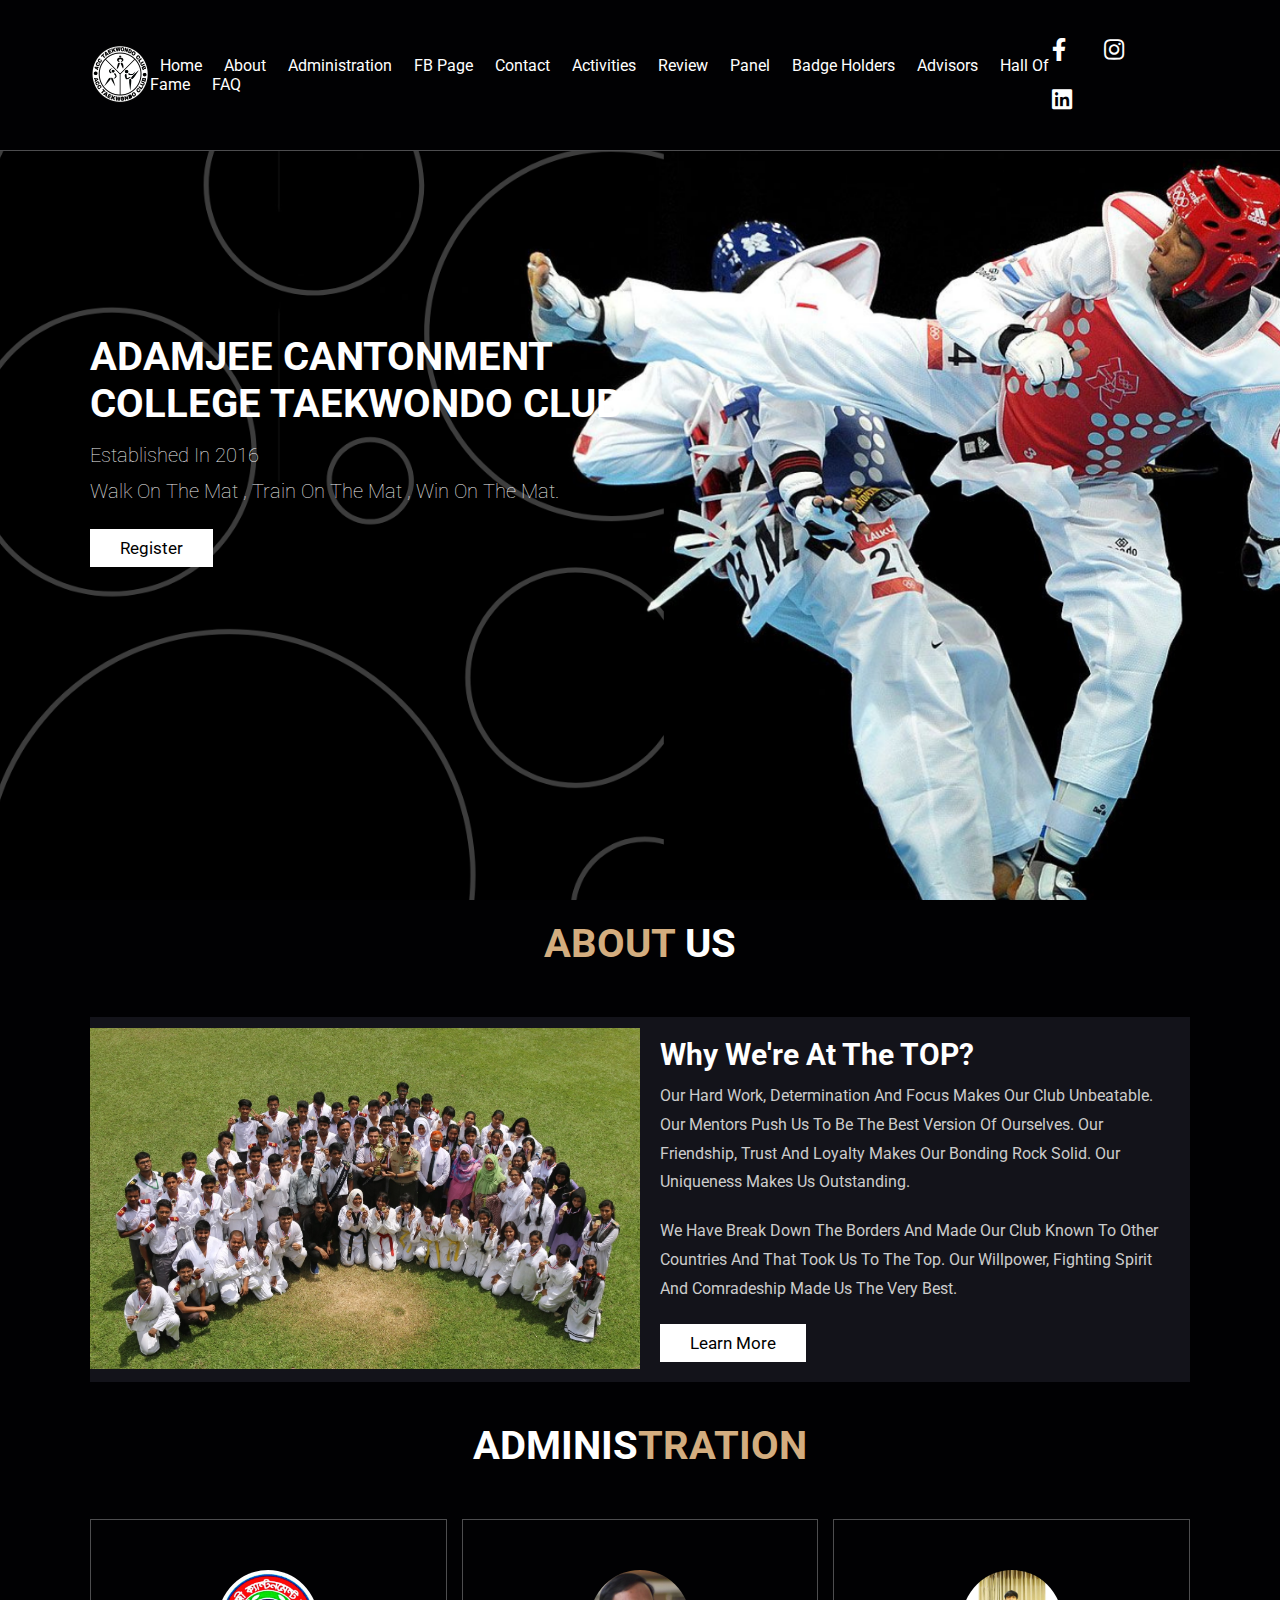
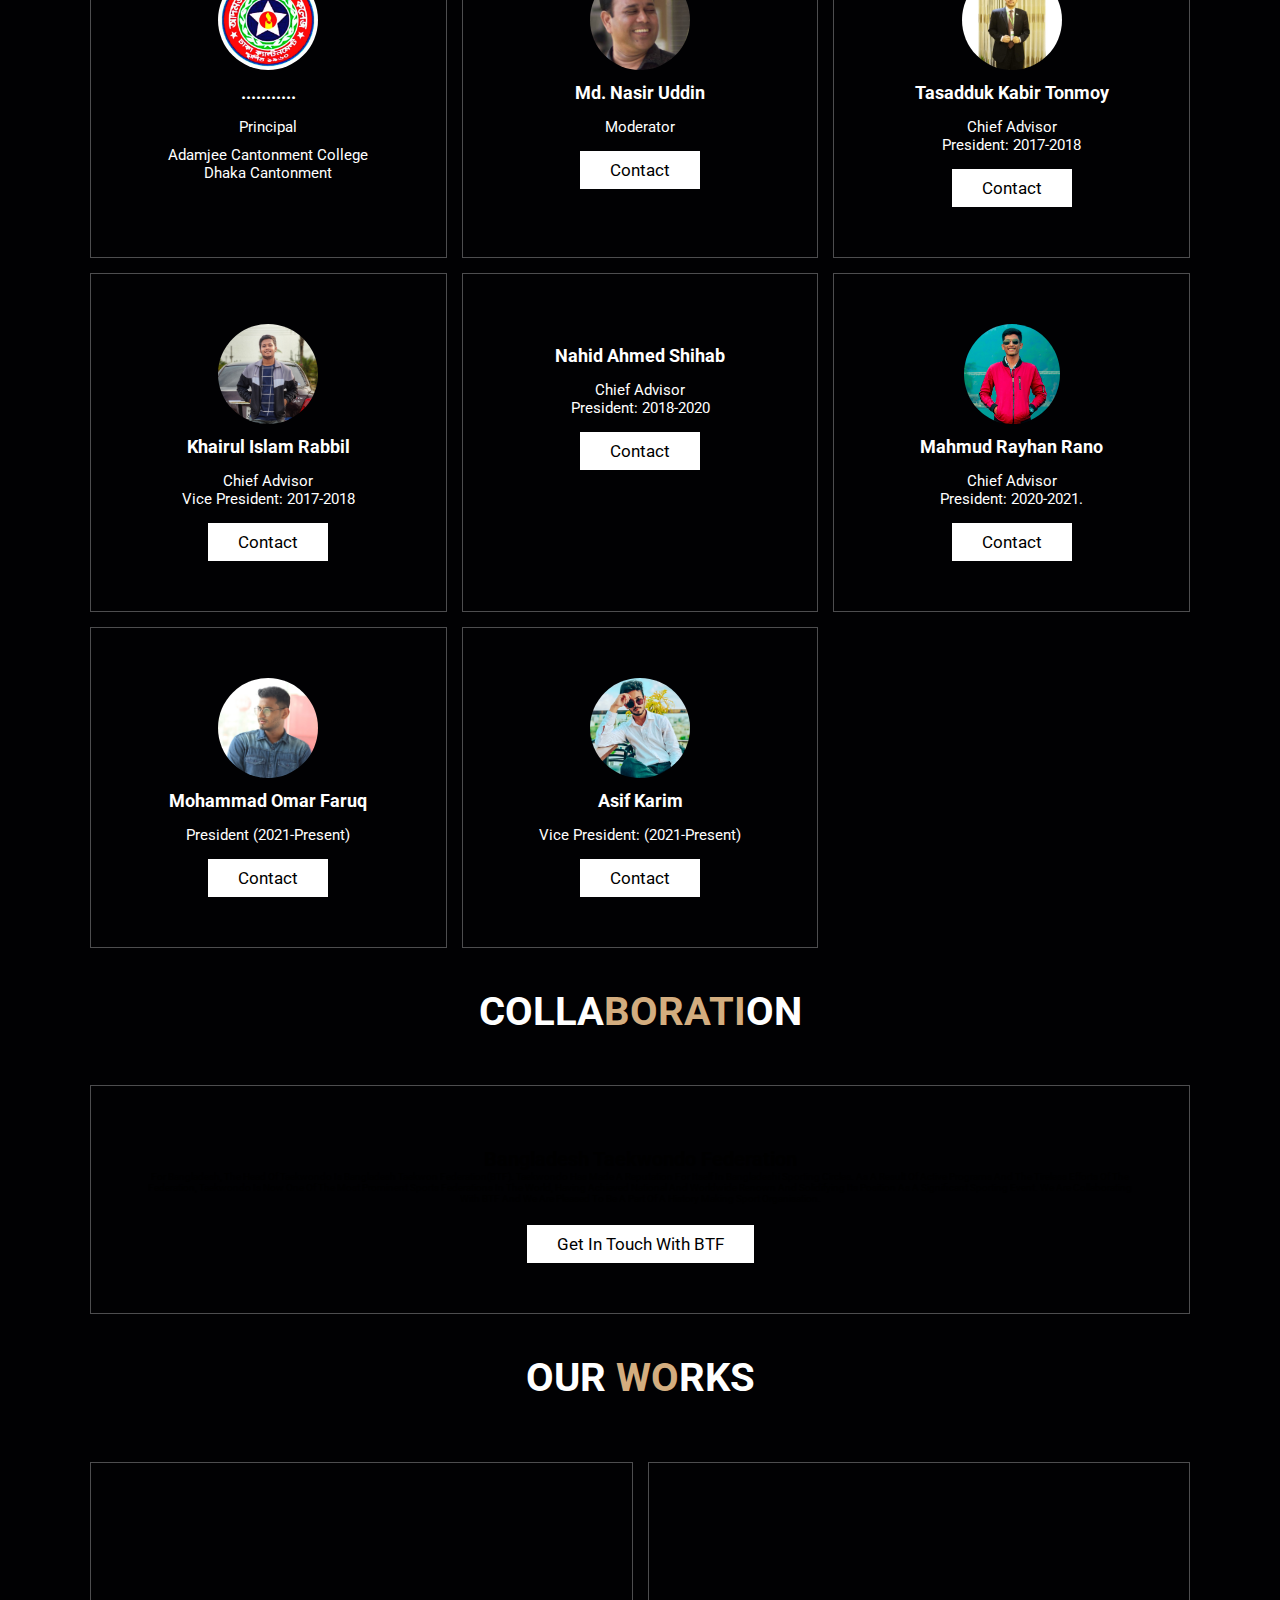
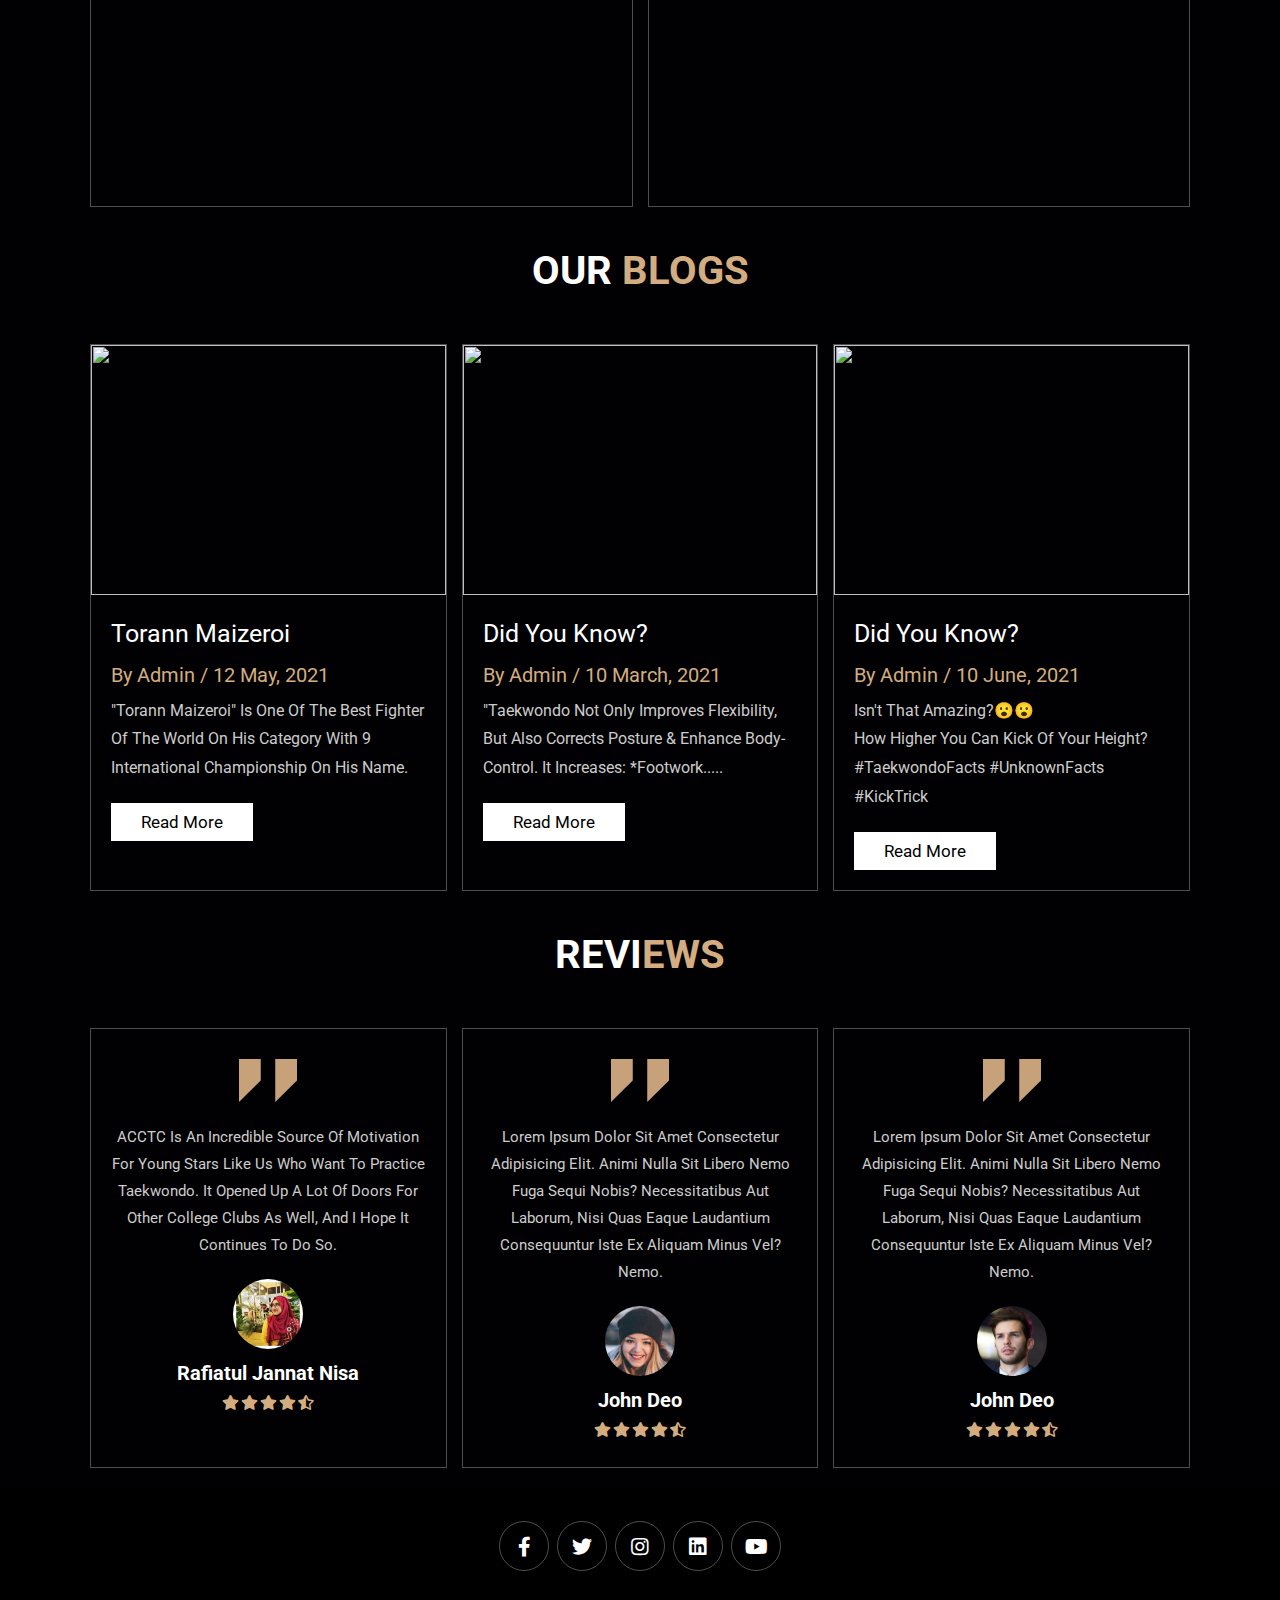
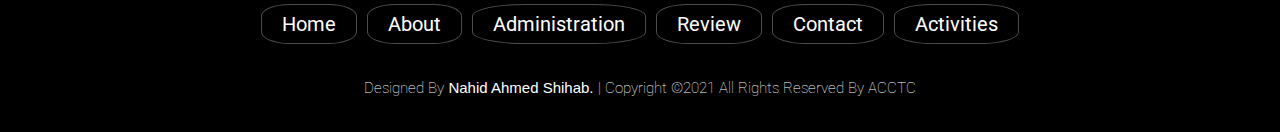
==== index.html @ c1398a85 "Update index.html" ====
<!DOCTYPE html>
<html lang="en">
<head>
    <meta charset="UTF-8">
    <meta http-equiv="X-UA-Compatible" content="IE=edge">
    <meta name="viewport" content="width=device-width, initial-scale=1.0">
    <title>ACCTC</title>

    <!-- font awesome cdn link  -->
    <link rel="stylesheet" href="https://cdnjs.cloudflare.com/ajax/libs/font-awesome/5.15.4/css/all.min.css">

    <!-- custom css file link  -->
    <link rel="stylesheet" href="css/style.css">

</head>
<body>
    
<!-- header section starts  -->

<header class="header">

    <a href="#" class="logo">
        <img src="images/logo.png" alt="">
    </a>

    <nav class="navbar">
        <a href="#home">home</a>
        <a href="#about">about</a>
        <a href="#menu">Administration</a>
        <a href="https://www.facebook.com/acctkd">FB Page</a>
        <a href="mailto:acctaekwondoclub@gmail.com">contact</a>
        <a href="#youtube">Activities</a>
        <a href="#review">review</a>
        <a href="panel.html">Panel</a>
        <a href="badge.html">Badge Holders</a>
        <a href="advisors.html">Advisors</a>
        <a href="halloffame.html">Hall of Fame</a>
        <a href="faq.html">FAQ</a>
      
    </nav>

     <div class="share">
        <a href="https://www.facebook.com/acctkd" class="fab fa-facebook-f"></a>
        <a href="https://www.instagram.com/acctc.acc/" class="fab fa-instagram"></a>
        <a href="https://www.linkedin.com/in/adamjee-cantonment-college-taekwondo-club-a81880216/" class="fab fa-linkedin"></a>
    </div>
    <div class="icons">
        <div class="fas fa-bars" id="menu-btn"></div>
    </div>

    <div class="search-form">
        <input type="search" id="search-box" placeholder="search here...">
        <label for="search-box" class="fas fa-search"></label>
    </div>

    <!--div class="cart-items-container">
        <div class="cart-item">
            <span class="fas fa-times"></span>
            <img src="images/cart-item-1.png" alt="">
            <div class="content">
                <h3>cart item 01</h3>
                <div class="price">$15.99/-</div>
            </div>
        </div>
        <div class="cart-item">
            <span class="fas fa-times"></span>
            <img src="images/cart-item-2.png" alt="">
            <div class="content">
                <h3>cart item 02</h3>
                <div class="price">$15.99/-</div>
            </div>
        </div>
        <div class="cart-item">
            <span class="fas fa-times"></span>
            <img src="images/cart-item-3.png" alt="">
            <div class="content">
                <h3>cart item 03</h3>
                <div class="price">$15.99/-</div>
            </div>
        </div>
        <div class="cart-item">
            <span class="fas fa-times"></span>
            <img src="images/cart-item-4.png" alt="">
            <div class="content">
                <h3>cart item 04</h3>
                <div class="price">$15.99/-</div>
            </div>
        </div>
        <a href="#" class="btn">checkout now</a>
    <--div-->

</header>

<!-- header section ends -->

<!-- home section starts  -->

<section class="home" id="home">

    <div class="content">
        <h2>Adamjee Cantonment College Taekwondo Club</h2>
        <p class="price">Established in 2016<br>Walk on the mat , 
Train on the mat , 
Win on the mat.</p>
        <a href="#" class="btn">Register</a>
    </div>

</section>

<!-- home section ends -->

<!-- about section starts  -->

<section class="about" id="about">

    <h1 class="heading"> <span>about</span> us </h1>

    <div class="row">

        <div class="image">
            <img src="images/grp-1.jpg" alt="">
        </div>

        <div class="content">
            <h3>Why we're at the TOP?</h3>
            <p>Our Hard work, Determination and Focus  makes our club unbeatable. Our mentors push us to be the best version of ourselves. Our friendship, trust and loyalty makes our bonding rock solid. Our uniqueness makes us outstanding.</p>
            <p>We have break down the borders and made our club known to other countries and that took us to the top. Our willpower, fighting spirit and comradeship made us the very best.</p>
            <a href="club.html" class="btn">learn more</a>
        </div>

    </div>

</section>

<!-- about section ends -->

<!-- menu section starts  -->

<section class="menu" id="menu">

    <h1 class="heading"> Adminis<span>tration</span> </h1>

    <div class="box-container">

        <div class="box">
            <img src="images/menu-0.jpg" alt="">
            <h3>...........</h3>
            <div class="price">Principal</div>
            <p class="price">Adamjee Cantonment College<br>Dhaka Cantonment</p>
        </div>

        <div class="box">
            <img src="images/menu-1.jpg" alt="">
            <h3>Md. Nasir Uddin</h3>
            <div class="price">Moderator</div>
            <a href="https://www.facebook.com/profile.php?id=100003626394103" class="btn">contact</a>
        </div>

        <div class="box">
            <img src="images/menu-2.jpg" alt="">
            <h3>Tasadduk Kabir Tonmoy</h3>
            <div class="price">Chief Advisor<br>President: 2017-2018</div>
            <a href="https://www.facebook.com/tasadduk.tonmoy" class="btn">contact</a>
        </div>

        <div class="box">
            <img src="images/menu-3.jpeg" alt="">
            <h3>Khairul Islam Rabbil</h3>
            <div class="price">Chief Advisor<br>Vice President: 2017-2018</div>
            <a href="https://www.facebook.com/TahminaTasnimRabbil" class="btn">Contact</a>
        </div>

        <div class="box">
            <img src="images/menu-4.jpeg" alt="">
            <h3>Nahid Ahmed Shihab</h3>
            <div class="price">Chief Advisor <br>
                    President: 2018-2020</div>
            <a href="https://nasxion.github.io/nahidahmed/" class="btn">Contact</a>
        </div>

  <div class="box">
            <img src="images/menu-5.jpg" alt="">
            <h3>Mahmud Rayhan Rano</h3>
            <div class="price">Chief Advisor <br>
                    President: 2020-2021.</div>
            <a href="https://www.facebook.com/mahmudrayhanrono" class="btn">Contact</a>
        </div>

  


        <div class="box">
            <img src="images/menu-7.jpg" alt="">
            <h3>Mohammad Omar Faruq</h3>
            <div class="price">President (2021-Present)</div>
            <a href="https://www.facebook.com/mohammadomar.noyon" class="btn">Contact</a>
        </div>

        <div class="box">
            <img src="images/menu-8.jpg" alt="">
            <h3>Asif Karim</h3>
            <div class="price">Vice President: (2021-Present)</div>
            <a href="https://www.facebook.com/asif.karim.75685962" class="btn">Contact</a>
        </div>

    </div>

</section>



<section class="menu" id="menu">
    <h1 class="heading"> Colla<span>bora</span><span>ti</span>on</span> </h1>
    <div class="box-container">
         <div class="box">
            <img src="images/btf.png" alt="">
            <h1 class="faq-txt1">Bangladesh<span> Taekwondo Federation</span></h1>
            <p class="faqp">For Bangladesh, The head of Taekwondo is Bangladesh Taekwon Federation(BTF). Taekwondo has made a reputation for itself in Bangladeshi sporting circles. As a result of active programs and the tireless efforts of the federation, Taekwondo is now one of the most prominent sports federations in the world, having achieved national and worldwide renown and solidifying its position as a significant sporting event. We are collaborating with BTF and we are pleased to be a part of a history making sport organisation. </p><br>
           <a href="https://taekwondobd.com/"  class="btn">Get In Touch with BTF</a>
        </div>
    
    </div>

</section>

<!-- contact section starts  -->

<!--section class="contact" id="contact">

    <h1 class="heading"> <span>contact</span> us </h1>

    <div class="row">

       <iframe src="https://www.google.com/maps/embed?pb=!1m18!1m12!1m3!1d3650.6742237074486!2d90.39105941488246!3d23.794612493002973!2m3!1f0!2f0!3f0!3m2!1i1024!2i768!4f13.1!3m3!1m2!1s0x3755c73d8f078209%3A0xce1bf2a261843766!2sAdamjee%20Cantonment%20College!5e0!3m2!1sen!2sbd!4v1631045478391!5m2!1sen!2sbd" width="600" height="450" style="border:0;" allowfullscreen="" loading="lazy"></iframe>
 <div class="us">
<p>Reach Us Out</p>
        <br><br>
<h4>Opening Hours</h4>
<p><i class="fa fa-clock-o" ></i> Friday and Saturday - 9am to 11am</p>
<h4>Get In Touch</h4>
            <p> ACC,Dhaka Cantonment,Dhaka-1206 <i class="fa fa-map-marker" ></i></p>
            <p>acctaekwondoclub@gmail.com <i class="fa fa-paper-plane" ></i></p>
            <p>+880196*****0 <i class="fa fa-phone" ></i></p>
    </div>
</div> 
</section>

<-- contact section ends -->

<section class="menu" id="youtube">

    <h1 class="heading"> Our<span> Wo</span>rks </h1><br>
    <div class="box-container">
         <div class="box">
                <div id="wrapper" class="iframe-container">
                    <iframe src="https://www.facebook.com/plugins/video.php?height=314&href=https%3A%2F%2Fwww.facebook.com%2Facctkd%2Fvideos%2F2116487881757854%2F&show_text=false&width=560&t=0" width="560" height="314" style="border:none;overflow:hidden" scrolling="no" frameborder="0" allowfullscreen="false" allow="autoplay; clipboard-write; encrypted-media; picture-in-picture; web-share" allowFullScreen="false"></iframe>
                </div>
           
        </div>
    
         <div class="box">
            <div id="wrapper" class="iframe-container">
                   <iframe width="560" height="315" src="https://www.youtube.com/embed/9P9jfy1qXEc" title="YouTube video player" frameborder="0" allow="accelerometer; autoplay; clipboard-write; encrypted-media; gyroscope; picture-in-picture" allowfullscreen></iframe>
                </div>
           
        </div>
    </div>

</section>






<!-- blogs section starts  -->

<section class="blogs" id="blogs">

    <h1 class="heading"> our <span>blogs</span> </h1>

    <div class="box-container">

        <div class="box">
            <div class="image">
                <img src="blogs/t1.jpg" alt="">
            </div>
            <div class="content">
                <a href="https://www.facebook.com/acctkd/photos/a.1575476995858948/5703934673013139/?type=3" class="title">Torann Maizeroi</a>
                <span>by admin / 12 may, 2021</span>
                <p>"Torann Maizeroi" is one of the best Fighter of the World on his category with 9 International Championship on his name.</p>
                <a href="https://www.facebook.com/acctkd/photos/a.1575476995858948/5703934673013139/?type=3" class="btn">read more</a>
            </div>
        </div>

        <div class="box">
            <div class="image">
                <img src="blogs/t2.jpg" alt="">
            </div>
            <div class="content">
                <a href="https://www.facebook.com/acctkd/photos/a.1575476995858948/5391451870928089/?type=3" class="title">Did You Know?</a>
                <span>by admin / 10 march, 2021</span>
                <p>"Taekwondo not only improves flexibility, but also corrects posture & enhance body-control. It increases:
*Footwork.....</p>
                <a href="https://www.facebook.com/acctkd/photos/a.1575476995858948/5391451870928089/?type=3" class="btn">read more</a>
            </div>
        </div>

        <div class="box">
            <div class="image">
                <img src="blogs/t3.jpg" alt="">
            </div>
            <div class="content">
                <a href="https://www.facebook.com/acctkd/photos/a.1150708921669093/4158025894270699/?type=3" class="title">Did you Know?</a>
                <span>by admin / 10 June, 2021</span>
                <p>Isn't That Amazing?😮😮
<br>
How higher you can kick of your height?<br>#taekwondoFacts #unknownFacts #kickTrick</p>
                <a href="https://www.facebook.com/acctkd/photos/a.1150708921669093/4158025894270699/?type=3" class="btn">read more</a>
            </div>
        </div>

    </div>

</section>

<!-- blogs section ends -->




<!--reiwes-->

<section class="review" id="review">

    <h1 class="heading">Revi<span>ews</span></h1>

    <div class="box-container">

        <div class="box">
            <img src="images/quote-img.png" alt="" class="quote">
            <p>ACCTC is an incredible source of motivation for young stars like us who want to practice taekwondo. It opened up a lot of doors for other College clubs as well, and I hope it continues to do so.</p>
            <img src="images/pic-1.jpg" class="user" alt="">
            <h3>Rafiatul Jannat Nisa</h3>
            <div class="stars">
                <i class="fas fa-star"></i>
                <i class="fas fa-star"></i>
                <i class="fas fa-star"></i>
                <i class="fas fa-star"></i>
                <i class="fas fa-star-half-alt"></i>
            </div>
        </div>

        <div class="box">
            <img src="images/quote-img.png" alt="" class="quote">
            <p>Lorem ipsum dolor sit amet consectetur adipisicing elit. Animi nulla sit libero nemo fuga sequi nobis? Necessitatibus aut laborum, nisi quas eaque laudantium consequuntur iste ex aliquam minus vel? Nemo.</p>
            <img src="images/pic-2.png" class="user" alt="">
            <h3>john deo</h3>
            <div class="stars">
                <i class="fas fa-star"></i>
                <i class="fas fa-star"></i>
                <i class="fas fa-star"></i>
                <i class="fas fa-star"></i>
                <i class="fas fa-star-half-alt"></i>
            </div>
        </div>
        
        <div class="box">
            <img src="images/quote-img.png" alt="" class="quote">
            <p>Lorem ipsum dolor sit amet consectetur adipisicing elit. Animi nulla sit libero nemo fuga sequi nobis? Necessitatibus aut laborum, nisi quas eaque laudantium consequuntur iste ex aliquam minus vel? Nemo.</p>
            <img src="images/pic-3.png" class="user" alt="">
            <h3>john deo</h3>
            <div class="stars">
                <i class="fas fa-star"></i>
                <i class="fas fa-star"></i>
                <i class="fas fa-star"></i>
                <i class="fas fa-star"></i>
                <i class="fas fa-star-half-alt"></i>
            </div>
        </div>

    </div>

</section>

<!-- review section ends -->













<!-- footer section starts  -->

<section class="footer">

    <div class="share">
        <a href="https://www.facebook.com/acctkd" class="fab fa-facebook-f"></a>
        <a href="#" class="fab fa-twitter"></a>
        <a href="https://www.instagram.com/acctc.acc/" class="fab fa-instagram"></a>
        <a href="https://www.linkedin.com/in/adamjee-cantonment-college-taekwondo-club-a81880216/" class="fab fa-linkedin"></a>
        <a href="https://www.youtube.com/channel/UCJHmXijX4e15FLcU3A_UwFA" class="fab fa-youtube"></a>
    </div>

    <div class="links">
        <a href="#">home</a>
        <a href="#about">about</a>
        <a href="#menu">Administration</a>
        <a href="#review">review</a>
        <a href="mailto:acctaekwondoclub@gmail.com">contact</a>
        <a href="#youtube">Activities</a>
    </div>

    <div class="credit">Designed by <span><a class="devto" href="https://nasxion.github.io/nahidahmed/">Nahid Ahmed Shihab.</a></span> | copyright ©2021 all rights reserved by ACCTC</div>

</section>

<!-- footer section ends -->

















<!-- custom js file link  -->
<script src="js/script.js"></script>

</body>
</html>
---- css/style.css ----
@import url('https://fonts.googleapis.com/css2?family=Roboto:wght@100;300;400;500;700&display=swap');

:root{
    --main-color:#d3ad7f;
    --black:#13131a;
    --bg:#010103;
    --border:.1rem solid rgba(255,255,255,.3);
}

*{
    font-family: 'Roboto', sans-serif;
    margin:0; padding:0;
    box-sizing: border-box;
    outline: none; border:none;
    text-decoration: none;
    text-transform: capitalize;
    transition: .2s linear;
}

html{
    font-size: 62.5%;
    overflow-x: hidden;
    scroll-padding-top: 9rem;
    scroll-behavior: smooth;
}

html::-webkit-scrollbar{
    width: .8rem;
}

html::-webkit-scrollbar-track{
    background: transparent;
}

html::-webkit-scrollbar-thumb{
    background: #fff;
    border-radius: 5rem;
}

body{
    background: var(--bg);
}

section{
    padding:2rem 7%;
}

.heading{
    text-align: center;
    color:#fff;
    text-transform: uppercase;
    padding-bottom: 5rem;
    font-size: 4rem;
}

.heading span{
    color:var(--main-color);
    text-transform: uppercase;
}

.btn{
    margin-top: 1rem;
    display: inline-block;
    padding:.9rem 3rem;
    font-size: 1.7rem;
    color:black;
    background:white;
    cursor: pointer;
}

.btn:hover{
    letter-spacing: .2rem;
}

.header{
    background: var(--bg);
    display: flex;
    align-items: center;
    justify-content: space-between;
    padding:1.5rem 7%;
    border-bottom: var(--border);
    position: fixed;
    top:0; left: 0; right: 0;
    z-index: 1000;
}

.header .logo img{
    height: 6rem;
}

.header .navbar a{
    margin:0 1rem;
    font-size: 1.6rem;
    color:#fff;
}

.header .navbar a:hover{
    color:var(--main-color);
    border-bottom: .1rem solid var(--main-color);
    padding-bottom: .5rem;
}

.header .icons div{
    color:#fff;
    cursor: pointer;
    font-size: 2.5rem;
    margin-left: 2rem;
}

.header .icons div:hover{
    color:var(--main-color);
}

#menu-btn{
    display: none;
}

.header .search-form{
    position: absolute;
    top:115%; right: 7%;
    background: #fff;
    width: 50rem;
    height: 5rem;
    display: flex;
    align-items: center;
    transform: scaleY(0);
    transform-origin: top;
}

.header .search-form.active{
    transform: scaleY(1);
}

.header .search-form input{
    height: 100%;
    width: 100%;
    font-size: 1.6rem;
    color:var(--black);
    padding:1rem;
    text-transform: none;
}

.header .search-form label{
    cursor: pointer;
    font-size: 2.2rem;
    margin-right: 1.5rem;
    color:var(--black);
}

.header .search-form label:hover{
    color:var(--main-color);
}

.header .cart-items-container{
    position: absolute;
    top:100%; right: -100%;
    height: calc(100vh - 9.5rem);
    width: 35rem;
    background: #fff;
    padding:0 1.5rem;
}

.header .cart-items-container.active{
    right: 0;
}

.header .cart-items-container .cart-item{
    position: relative;
    margin:2rem 0;
    display: flex;
    align-items: center;
    gap:1.5rem;
}

.header .cart-items-container .cart-item .fa-times{
    position: absolute;
    top:1rem; right: 1rem;
    font-size: 2rem;
    cursor: pointer;
    color: var(--black);
}

.header .cart-items-container .cart-item .fa-times:hover{
    color:var(--main-color);
}

.header .cart-items-container .cart-item img{
    height: 7rem;
}

.header .cart-items-container .cart-item .content h3{
    font-size: 2rem;
    color:var(--black);
    padding-bottom: .5rem;
}

.header .cart-items-container .cart-item .content .price{
    font-size: 1rem;
    color:var(--main-color);
}

.header .cart-items-container .btn{
    width: 100%;
    text-align: center;
}

.home{
    min-height: 100vh;
    display: flex;
    align-items: center;
    background:url(../images/home-pic.png) ;
    background-size: cover;
    background-position: center;
}

.home .content{
    max-width: 60rem;
}

.home .content h2{
    font-size: 4rem;
    text-transform: uppercase;
    color:#fff;
}

.home .content p{
    font-size: 2rem;
    font-weight: lighter;
    line-height: 1.8;
    padding:1rem 0;
    color:#eee;
}

.about .row{
    display: flex;
    align-items: center;
    background:var(--black);
    flex-wrap: wrap;
}

.about .row .image{
    flex:1 1 45rem;
}

.about .row .image img{
    width: 100%;
}
.about .row .content{
    flex:1 1 45rem;
    padding:2rem;
}

.about .row .content h3{
    font-size: 3rem;
    color:#fff;
}

.about .row .content p{
    font-size: 1.6rem;
    color:#ccc;
    padding:1rem 0;
    line-height: 1.8;
}

.menu .box-container{
    display: grid;
    grid-template-columns: repeat(auto-fit, minmax(30rem, 1fr));
    gap:1.5rem;
}

.menu .box-container .box{
    padding:5rem;
    text-align: center;
    border:var(--border);    
}

.menu .box-container .box img{
    height: 10rem;
}

.menu .box-container .box h3{
    color: #fff;
    font-size: 1.8rem;
    padding:1rem 0;
}

.menu .box-container .box .price{
    color: #fff;
    font-size: 1.5rem;
    padding:.5rem 0;
}

.menu .box-container .box .price span{
    font-size: 1.5rem;
    text-decoration: line-through;
    font-weight: lighter;
}

.menu .box-container .box:hover{
    background:lightgrey;
}

.menu .box-container .box:hover > *{
    color:var(--black);
}

.products .box-container{
    display: grid;
    grid-template-columns: repeat(auto-fit, minmax(30rem, 1fr));
    gap:1.5rem;
}

.products .box-container .box{
    text-align: center;
    border:var(--border);
    padding: 2rem;
}

.products .box-container .box .icons a{
    height: 5rem;
    width: 5rem;
    line-height: 5rem;
    font-size: 2rem;
    border:var(--border);
    color:#fff;
    margin:.3rem;
}

.products .box-container .box .icons a:hover{
    background:var(--main-color);
}

.products .box-container .box .image{
    padding: 2.5rem 0;
}

.products .box-container .box .image img{
    height: 25rem;
}

.products .box-container .box .content h3{
    color:#fff;
    font-size: 2.5rem;
}

.products .box-container .box .content .stars{
    padding: 1.5rem;
}

.products .box-container .box .content .stars i{
    font-size: 1.7rem;
    color: var(--main-color);
}

.products .box-container .box .content .price{
    color:#fff;
    font-size: 1.5rem;
}


.review .box-container{
    display: grid;
    grid-template-columns: repeat(auto-fit, minmax(30rem, 1fr));
    gap:1.5rem;
}

.review .box-container .box{
    border:var(--border);
    text-align: center;
    padding:3rem 2rem;
}

.review .box-container .box p{
    font-size: 1.5rem;
    line-height: 1.8;
    color:#ccc;
    padding:2rem 0;
}

.review .box-container .box .user{
    height: 7rem;
    width: 7rem;
    border-radius: 50%;
    object-fit: cover;
}

.review .box-container .box h3{
    padding:1rem 0;
    font-size: 2rem;
    color:#fff;
}

.review .box-container .box .stars i{
    font-size: 1.5rem;
    color:var(--main-color);
}

.contact .row{
    display: flex;
    background:var(--black);
    flex-wrap: wrap;
    gap:1rem;
}

.contact .row .map{
    flex:1 1 60rem;
    width: 100%;
    object-fit: cover;
}






.us{
    font-size: 2rem;
    color: white;
    text-align:right;
}









.blogs .box-container{
    display: grid;
    grid-template-columns: repeat(auto-fit, minmax(30rem, 1fr));
    gap:1.5rem;
}

.blogs .box-container .box{
    border:var(--border);    
}

.blogs .box-container .box .image{
    height: 25rem;
    overflow:hidden;
    width: 100%;
}

.blogs .box-container .box .image img{
    height: 100%;
    object-fit: cover;
    width: 100%;
}

.blogs .box-container .box:hover .image img{
    transform: scale(1.2);
}

.blogs .box-container .box .content{
    padding:2rem;
}

.blogs .box-container .box .content .title{
    font-size: 2.5rem;
    line-height: 1.5;
    color:#fff;
}

.blogs .box-container .box .content .title:hover{
    color:var(--main-color);
}

.blogs .box-container .box .content span{
    color:var(--main-color);
    display: block;
    padding-top: 1rem;
    font-size: 2rem;
}

.blogs .box-container .box .content p{
    font-size: 1.6rem;
    line-height: 1.8;
    color:#ccc;
    padding:1rem 0;
}

.footer{
    background: black;
    text-align: center;
}

.footer .share{
    padding:1rem 0;
}

.footer .share a{
    height: 5rem;
    width: 5rem;
    line-height: 5rem;
    font-size: 2rem;
    color:#fff;
    border:var(--border);
    margin:.3rem;
    border-radius: 50%;
}

.footer .share a:hover{
    background-color: white;
    color: black;
}


.footer .links{
    display: flex;
    justify-content: center;
    flex-wrap: wrap;
    padding:2rem 0;
    gap:1rem;
}

.footer .links a{
    padding:.7rem 2rem;
    color:#fff;
    border:var(--border);
    font-size: 2rem;
    border-radius: 30%;
}

.footer .links a:hover{
    background:white;
    color: black;
}

.footer .credit{
    font-size: 1.5rem;
    color:#fff;
    font-weight: lighter;
    padding:1.5rem;
}

.footer .credit span{
    color: white;
}

.devto{
    color:white;
    font-family:'Yanone Kaffeesatz', sans-serif;
}


#menu .box a:hover{
    background:black;
    color: white;
    border-radius: 40%;
}


#menu .box img{
border-radius: 50%;
color: black;
}






/*youtube*/
.iframe-container{
  position: relative;
  width: 95%;
  padding-bottom: 55.25%; 
  height: 0;
}
.iframe-container iframe{
  position: absolute;
  top:0;
  left: 1.2rem;
  width: 100%;
  height: 100%;
}



/*nav share*/

.header .share{
    padding:1rem 0;
}

.header .share a{
    height: 5rem;
    width: 5rem;
    line-height: 5rem;
    font-size: 2.3rem;
    color:#fff;
}

.header .share a:hover{
    color: blue;
}


/*--faq--*/
.faq-txt{
    font-size: 3rem;
    color: white;
    font-style: uppercase;
}






/* media queries  */
@media (max-width:991px){

    html{
        font-size: 55%;
    }

    .header{
        padding:1.5rem 2rem;
    }

    section{
        padding:2rem;
    }

}

@media (max-width:768px){

    #menu-btn{
        display: inline-block;
    }

    .header .navbar{
        position: absolute;
        top:100%; right: -100%;
        background:url(../images/nav.jpg);
        width: 30rem;
        height: calc(100vh - 9.5rem);
    }

    .header .navbar.active{
        right:0;
    }

    .header .navbar a{
        color:white;
        display: block;
        margin:1.5rem;
        padding:.5rem;
        font-size: 2rem;
    }

    .header .search-form{
        width: 90%;
        right: 2rem;
    }

    .home{
        background-position: left;
        justify-content: center;
        text-align: center;
    }

    .home .content h3{
        font-size: 4.5rem;
    }

    .home .content p{
        font-size: 1.5rem;
    }

}

@media (max-width:450px){

    html{
        font-size: 50%;
    }

}







/*panel*/

#bang{
    padding-top: 9rem;
}
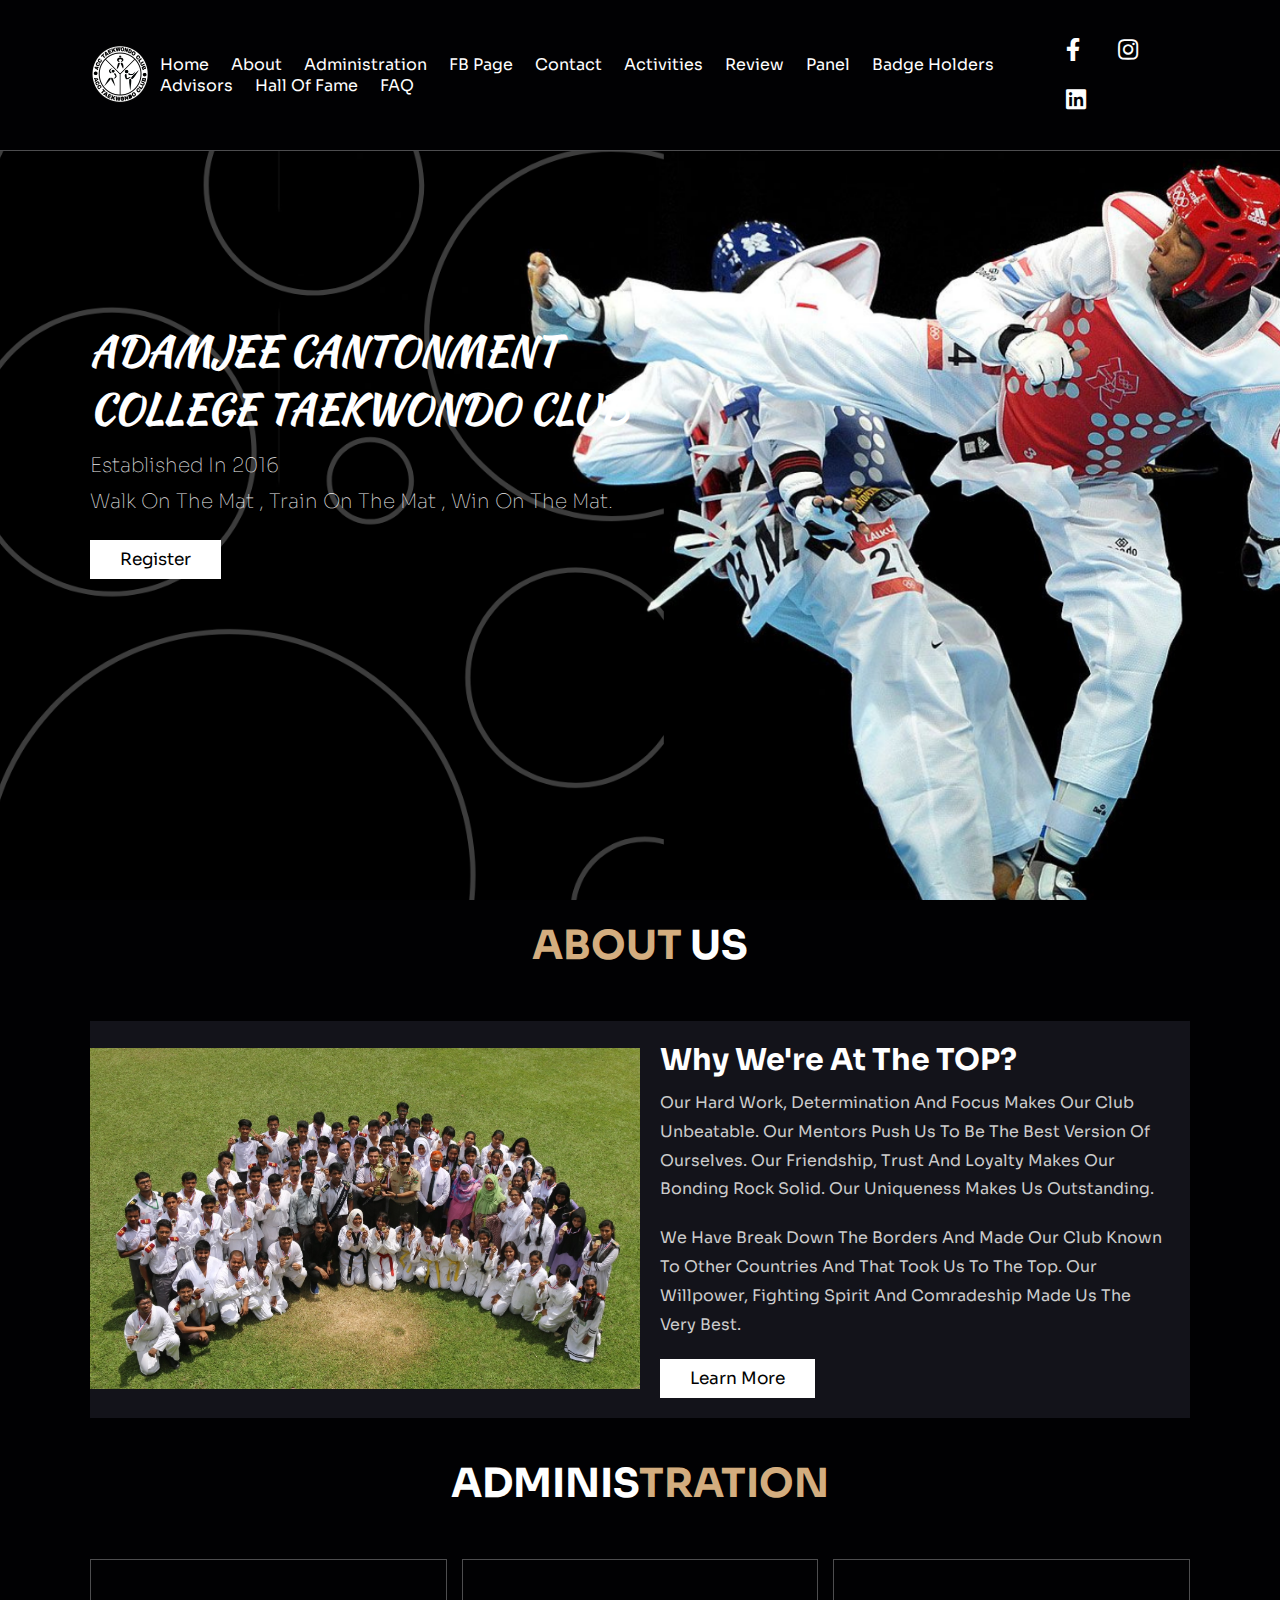
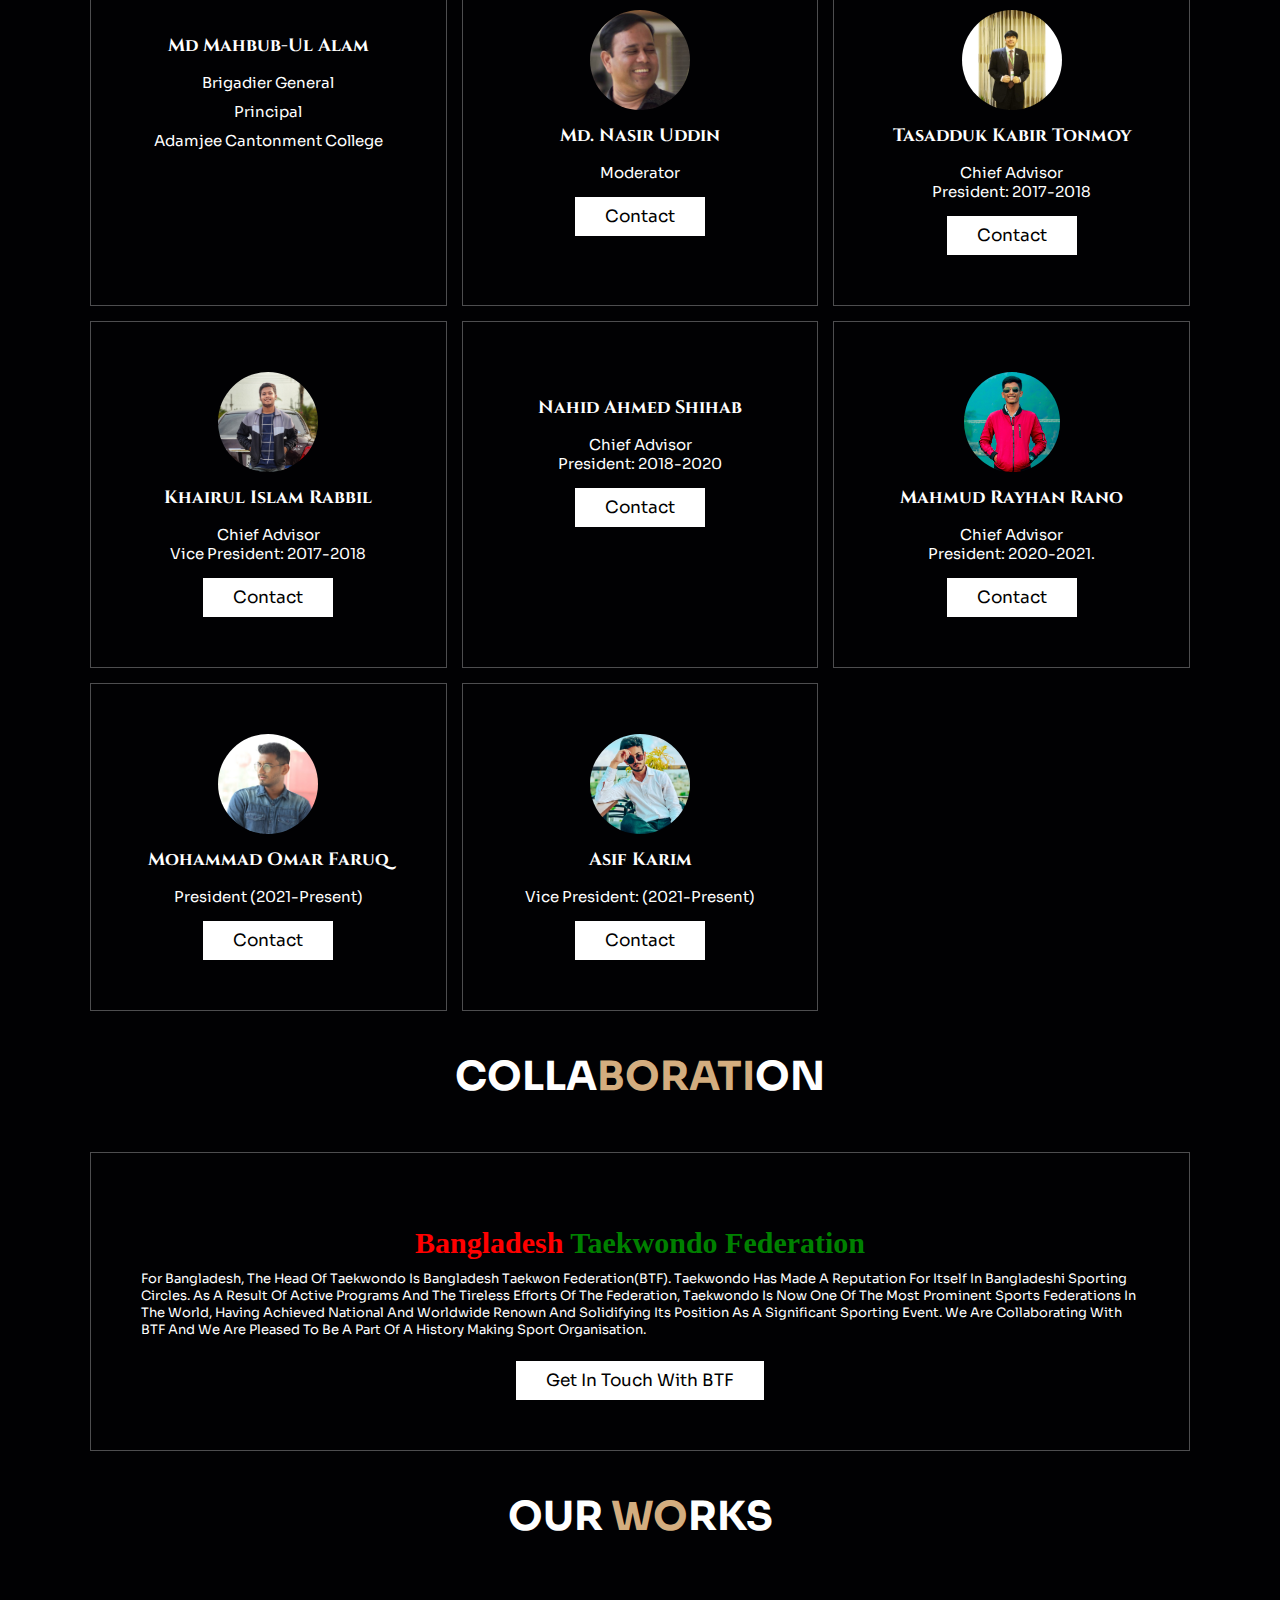
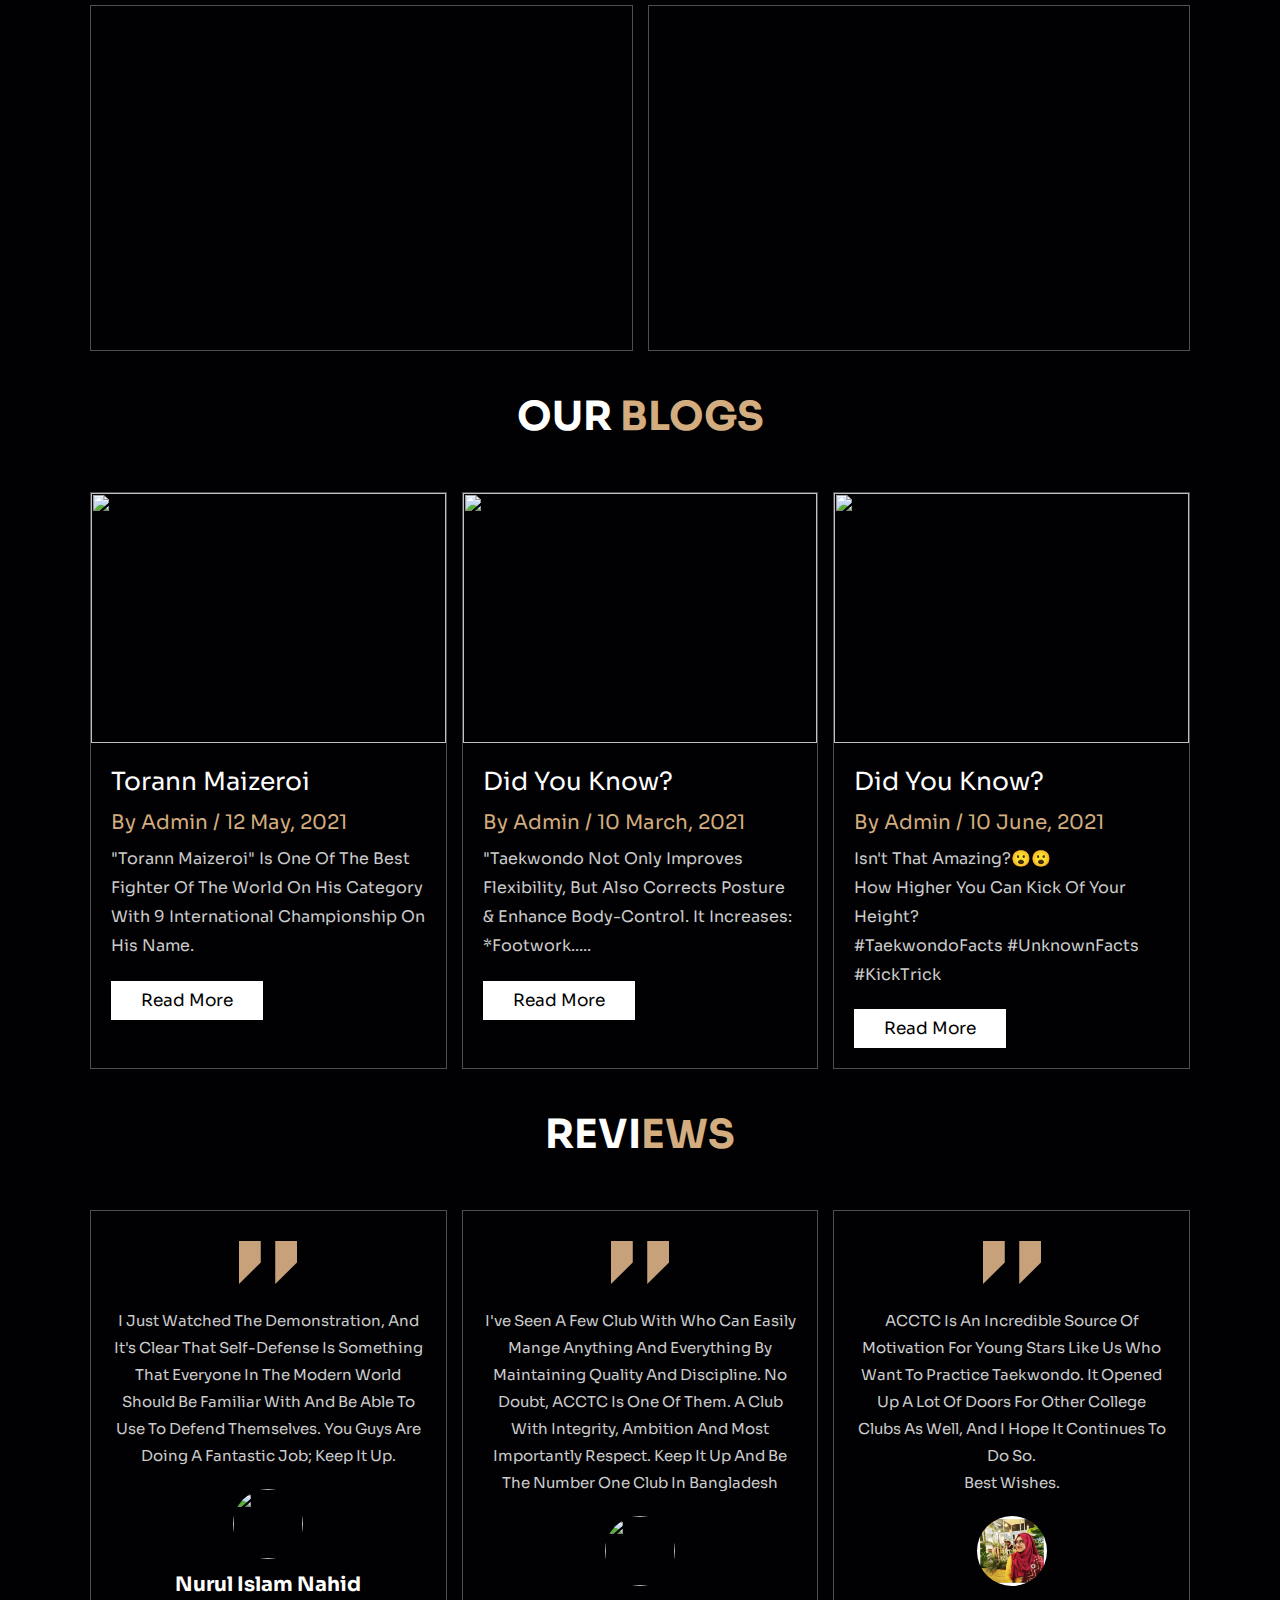
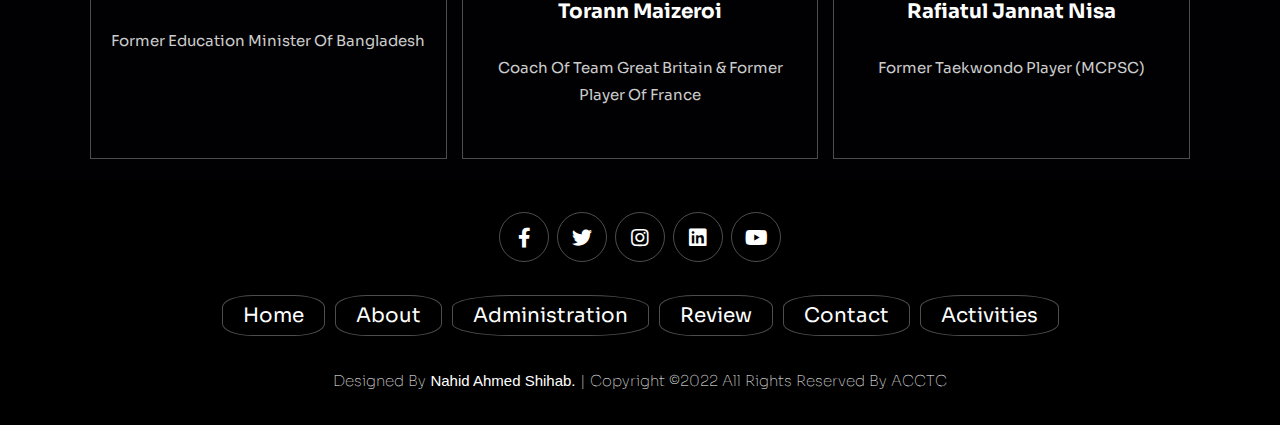
==== commit f180fc71: "1" ====
--- a/index.html
+++ b/index.html
@@ -143,10 +143,11 @@
     <div class="box-container">
 
         <div class="box">
-            <img src="images/menu-0.jpg" alt="">
-            <h3>...........</h3>
+            <img src="images/pri.jpg" alt="">
+            <h3>Md Mahbub-ul Alam</h3>
+            <p class="price"> Brigadier General</p>
             <div class="price">Principal</div>
-            <p class="price">Adamjee Cantonment College<br>Dhaka Cantonment</p>
+            <p class="price">Adamjee Cantonment College</p>
         </div>
 
         <div class="box">
@@ -336,48 +337,30 @@
     <h1 class="heading">Revi<span>ews</span></h1>
 
     <div class="box-container">
-
-        <div class="box">
+<div class="box">
             <img src="images/quote-img.png" alt="" class="quote">
-            <p>ACCTC is an incredible source of motivation for young stars like us who want to practice taekwondo. It opened up a lot of doors for other College clubs as well, and I hope it continues to do so.</p>
+            <p>I just watched the demonstration, and it's clear that self-defense is something that everyone in the modern world should be familiar with and be able to use to defend themselves. You guys are doing a fantastic job; Keep it up. </p>
+            <img src="images/rev1.jpg" class="user" alt="">
+            <h3>Nurul Islam Nahid</h3><p>former Education Minister of Bangladesh</p> 
+        
+        </div>
+      <div class="box">
+            <img src="images/quote-img.png" alt="" class="quote">
+            <p>I've seen a few club with who can easily mange anything and everything by maintaining quality and discipline. No doubt, ACCTC is one of them. A club with integrity, ambition and most importantly respect. Keep it up and be the  number one club in Bangladesh </p>
+            <img src="images/rev2.png" class="user" alt="">
+            <h3>Torann Maizeroi</h3><p>Coach of team Great Britain & former player of France </p>
+                  </div>  
+        <div class="box">
+            <img src="images/quote-img.png" alt="" class="quote">
+            <p>ACCTC is an incredible source of motivation for young stars like us who want to practice taekwondo. It opened up a lot of doors for other College clubs as well, and I hope it continues to do so.<br>Best wishes.</p>
             <img src="images/pic-1.jpg" class="user" alt="">
-            <h3>Rafiatul Jannat Nisa</h3>
-            <div class="stars">
-                <i class="fas fa-star"></i>
-                <i class="fas fa-star"></i>
-                <i class="fas fa-star"></i>
-                <i class="fas fa-star"></i>
-                <i class="fas fa-star-half-alt"></i>
-            </div>
-        </div>
-
-        <div class="box">
-            <img src="images/quote-img.png" alt="" class="quote">
-            <p>Lorem ipsum dolor sit amet consectetur adipisicing elit. Animi nulla sit libero nemo fuga sequi nobis? Necessitatibus aut laborum, nisi quas eaque laudantium consequuntur iste ex aliquam minus vel? Nemo.</p>
-            <img src="images/pic-2.png" class="user" alt="">
-            <h3>john deo</h3>
-            <div class="stars">
-                <i class="fas fa-star"></i>
-                <i class="fas fa-star"></i>
-                <i class="fas fa-star"></i>
-                <i class="fas fa-star"></i>
-                <i class="fas fa-star-half-alt"></i>
-            </div>
-        </div>
+            <h3>Rafiatul Jannat Nisa</h3><p>Former Taekwondo Player (MCPSC)</p>
+            
+        </div>
+
         
-        <div class="box">
-            <img src="images/quote-img.png" alt="" class="quote">
-            <p>Lorem ipsum dolor sit amet consectetur adipisicing elit. Animi nulla sit libero nemo fuga sequi nobis? Necessitatibus aut laborum, nisi quas eaque laudantium consequuntur iste ex aliquam minus vel? Nemo.</p>
-            <img src="images/pic-3.png" class="user" alt="">
-            <h3>john deo</h3>
-            <div class="stars">
-                <i class="fas fa-star"></i>
-                <i class="fas fa-star"></i>
-                <i class="fas fa-star"></i>
-                <i class="fas fa-star"></i>
-                <i class="fas fa-star-half-alt"></i>
-            </div>
-        </div>
+        
+        
 
     </div>
 
@@ -418,7 +401,7 @@
         <a href="#youtube">Activities</a>
     </div>
 
-    <div class="credit">Designed by <span><a class="devto" href="https://nasxion.github.io/nahidahmed/">Nahid Ahmed Shihab.</a></span> | copyright ©2021 all rights reserved by ACCTC</div>
+    <div class="credit">Designed by <span><a class="devto" href="https://nasxion.github.io/nahidahmed/">Nahid Ahmed Shihab.</a></span> | copyright ©2022 all rights reserved by ACCTC</div>
 
 </section>
 
--- a/css/style.css
+++ b/css/style.css
@@ -1,4 +1,13 @@
 @import url('https://fonts.googleapis.com/css2?family=Roboto:wght@100;300;400;500;700&display=swap');
+@import url('https://fonts.googleapis.com/css2?family=Epilogue:wght@200&family=Luxurious+Roman&family=Nunito:wght@300&family=Sora:wght@300&display=swap');
+@import url('https://fonts.googleapis.com/css2?family=Epilogue:wght@200&family=Luxurious+Roman&family=Nunito:wght@300&family=Raleway:wght@200&family=Sora:wght@300&display=swap');
+@import url('https://fonts.googleapis.com/css2?family=Architects+Daughter&family=Epilogue:wght@200&family=Luxurious+Roman&family=Nunito:wght@300&family=Raleway:wght@200&family=Sora:wght@300&display=swap');
+@import url('https://fonts.googleapis.com/css2?family=Architects+Daughter&family=Arima+Madurai:wght@300&family=Cinzel:wght@500&family=Epilogue:wght@200&family=Kaushan+Script&family=Luxurious+Roman&family=Major+Mono+Display&family=Patrick+Hand&family=Poiret+One&family=Raleway:wght@200&family=Sora:wght@200&display=swap');
+@import url('https://fonts.googleapis.com/css2?family=Architects+Daughter&family=Epilogue:wght@200&family=Luxurious+Roman&family=Nunito:wght@300&family=Patrick+Hand&family=Poiret+One&family=Raleway:wght@200&family=Sora:wght@300&display=swap');
+@import url('https://fonts.googleapis.com/css2?family=Architects+Daughter&family=Arima+Madurai:wght@300&family=Epilogue:wght@200&family=Luxurious+Roman&family=Nunito:wght@300&family=Patrick+Hand&family=Poiret+One&family=Raleway:wght@200&family=Sora:wght@300&display=swap');
+@import url('https://fonts.googleapis.com/css2?family=Architects+Daughter&family=Arima+Madurai:wght@300&family=Epilogue:wght@200&family=Luxurious+Roman&family=Patrick+Hand&family=Poiret+One&family=Raleway:wght@200&family=Sora:wght@200&display=swap');
+@import url('https://fonts.googleapis.com/css2?family=Architects+Daughter&family=Arima+Madurai:wght@300&family=Cinzel:wght@500&family=Epilogue:wght@200&family=Luxurious+Roman&family=Major+Mono+Display&family=Patrick+Hand&family=Poiret+One&family=Raleway:wght@200&family=Sora:wght@200&display=swap');
+
 
 :root{
     --main-color:#d3ad7f;
@@ -8,7 +17,7 @@
 }
 
 *{
-    font-family: 'Roboto', sans-serif;
+    font-family: 'Sora', sans-serif;
     margin:0; padding:0;
     box-sizing: border-box;
     outline: none; border:none;
@@ -221,6 +230,7 @@
     font-size: 4rem;
     text-transform: uppercase;
     color:#fff;
+    font-family: 'Kaushan Script', cursive;
 }
 
 .home .content p{
@@ -282,6 +292,7 @@
     color: #fff;
     font-size: 1.8rem;
     padding:1rem 0;
+    font-family: 'Cinzel', serif;
 }
 
 .menu .box-container .box .price{
@@ -565,16 +576,16 @@
 /*youtube*/
 .iframe-container{
   position: relative;
-  width: 95%;
+  width: 102%;
   padding-bottom: 55.25%; 
   height: 0;
 }
 .iframe-container iframe{
   position: absolute;
   top:0;
-  left: 1.2rem;
-  width: 100%;
-  height: 100%;
+  left:0;
+  width: 102%;
+  height: 102%;
 }
 
 
@@ -603,11 +614,35 @@
     font-size: 3rem;
     color: white;
     font-style: uppercase;
-}
-
-
-
-
+  font-family: 'Scheherazade New', serif;
+  text-align: left;
+  padding-bottom: 10px;
+}
+
+.faqp{
+    font-size: 1.3rem;
+    color: white;
+    text-align: left;
+}
+
+.faq-txt1{
+    font-size: 3rem;
+    color: red;
+    font-style: uppercase;
+  font-family: 'Scheherazade New', serif;
+  text-align: center;
+  padding-bottom: 10px;
+  padding-top: 10px;
+}
+
+.faq-txt1 span{
+    font-size: 3rem;
+    color: green;
+    font-style: uppercase;
+  font-family: 'Scheherazade New', serif;
+  text-align: left;
+  padding-bottom: 10px;
+}
 
 
 /* media queries  */
@@ -684,12 +719,23 @@
 
 
 
-
-
-
-
+/*btf*/
+#btf .btn{
+   font-style: normal;
+   color: red;
+   background: transparent;
+   border: none;
+}
+
+#btf .btn::hover{
+    background:green;
+}
 /*panel*/
 
 #bang{
     padding-top: 9rem;
-}+}
+
+
+
+
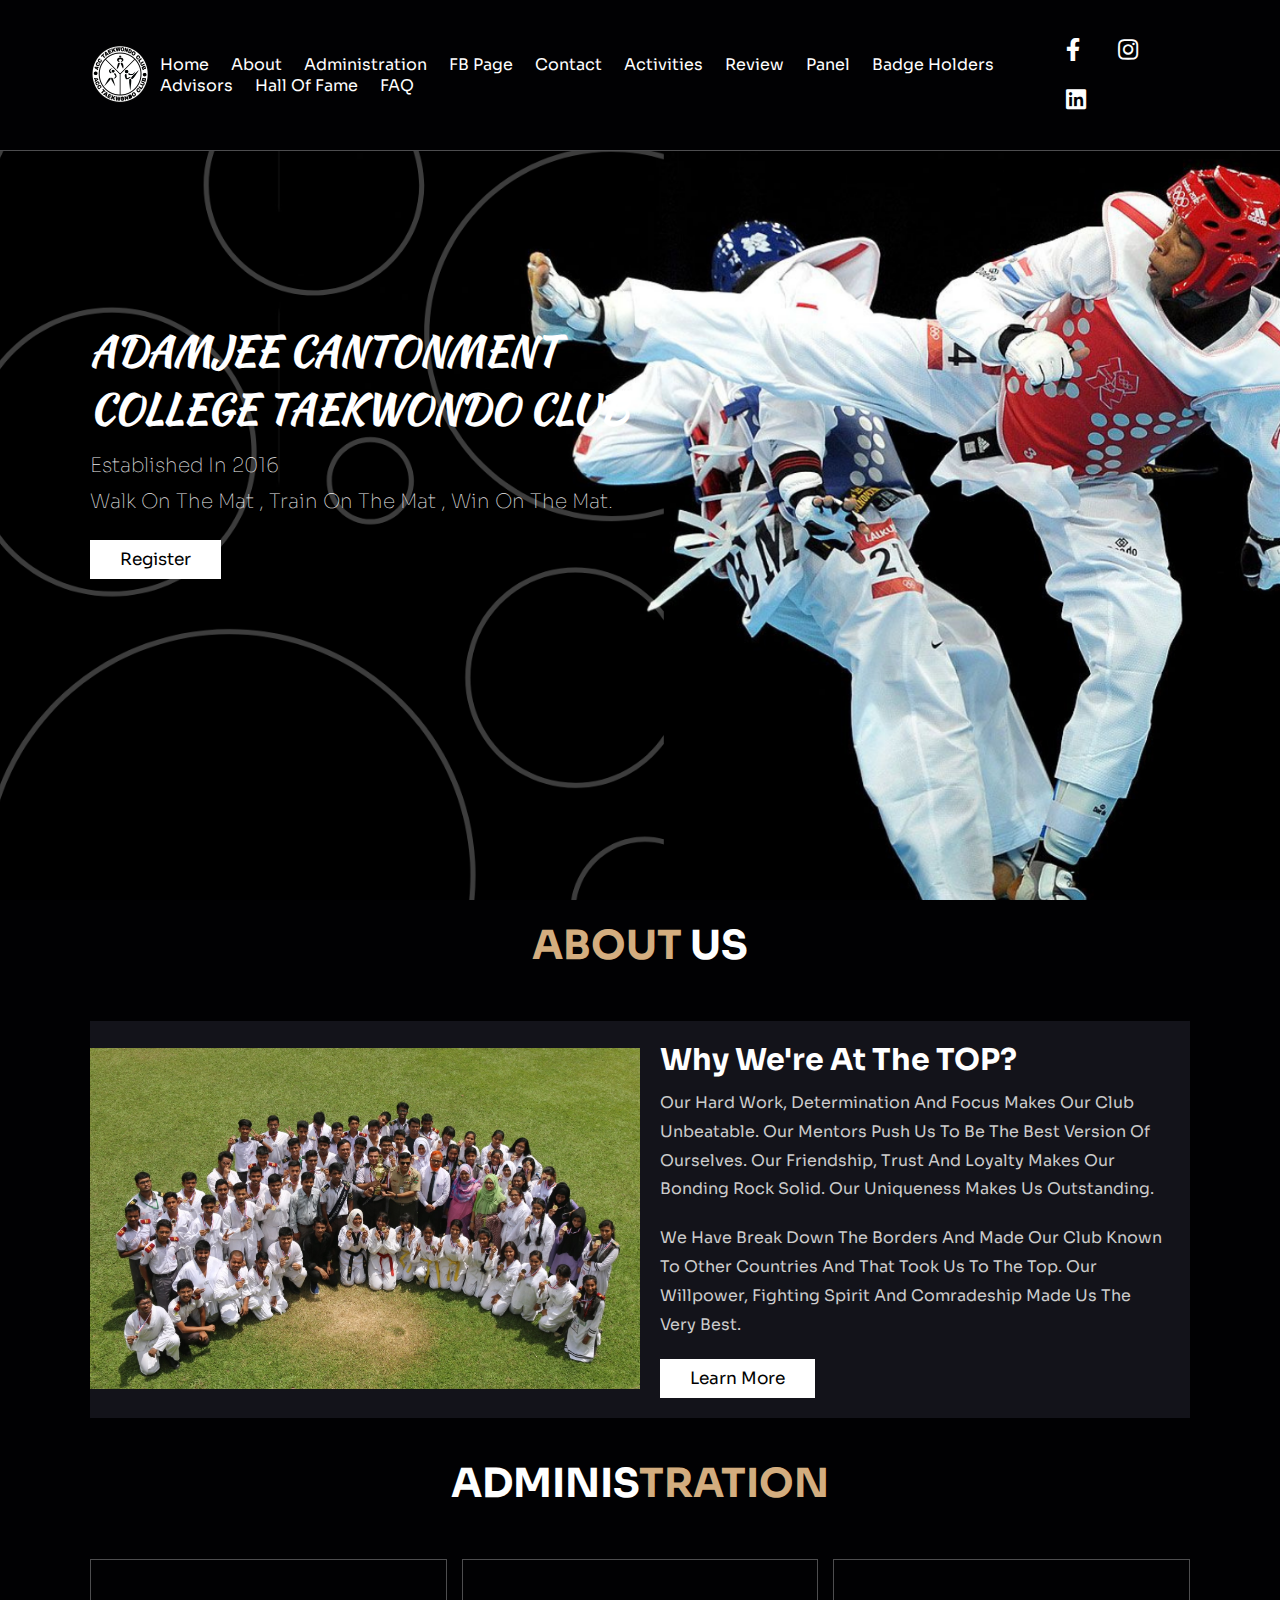
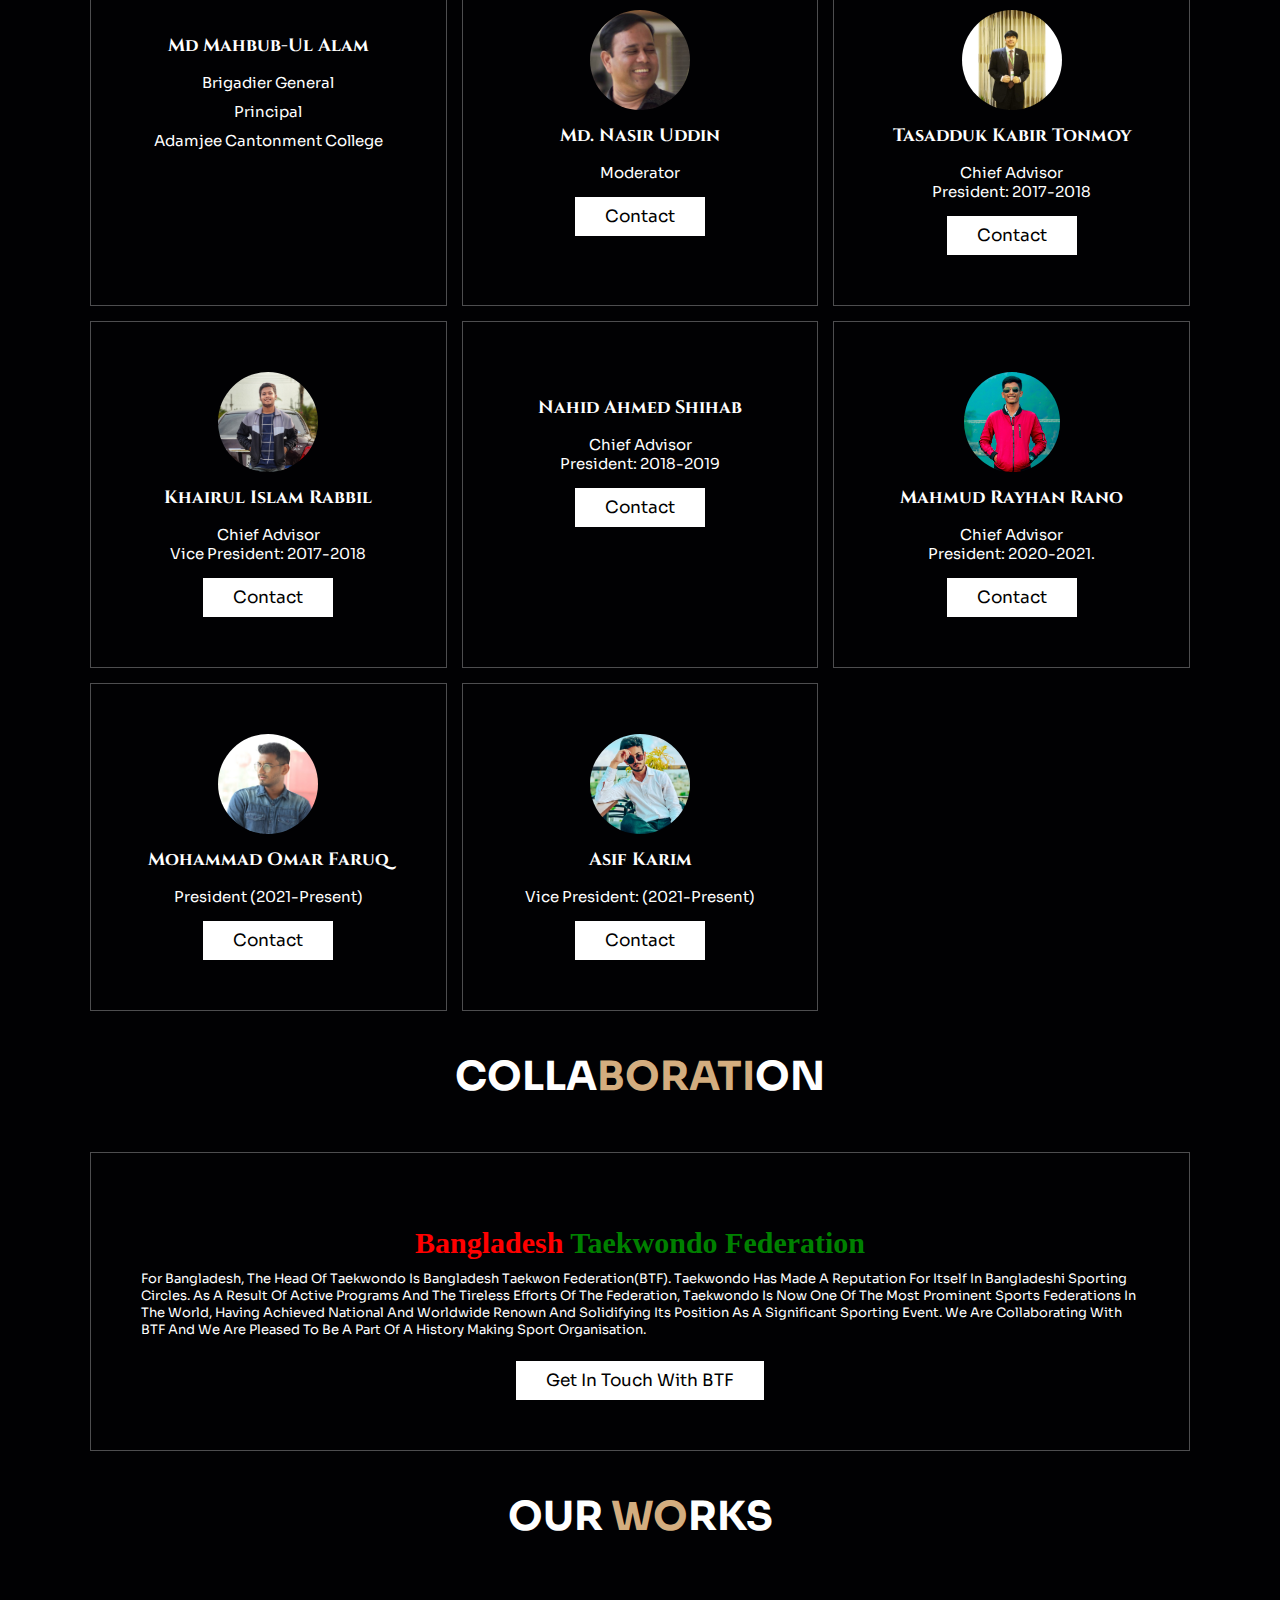
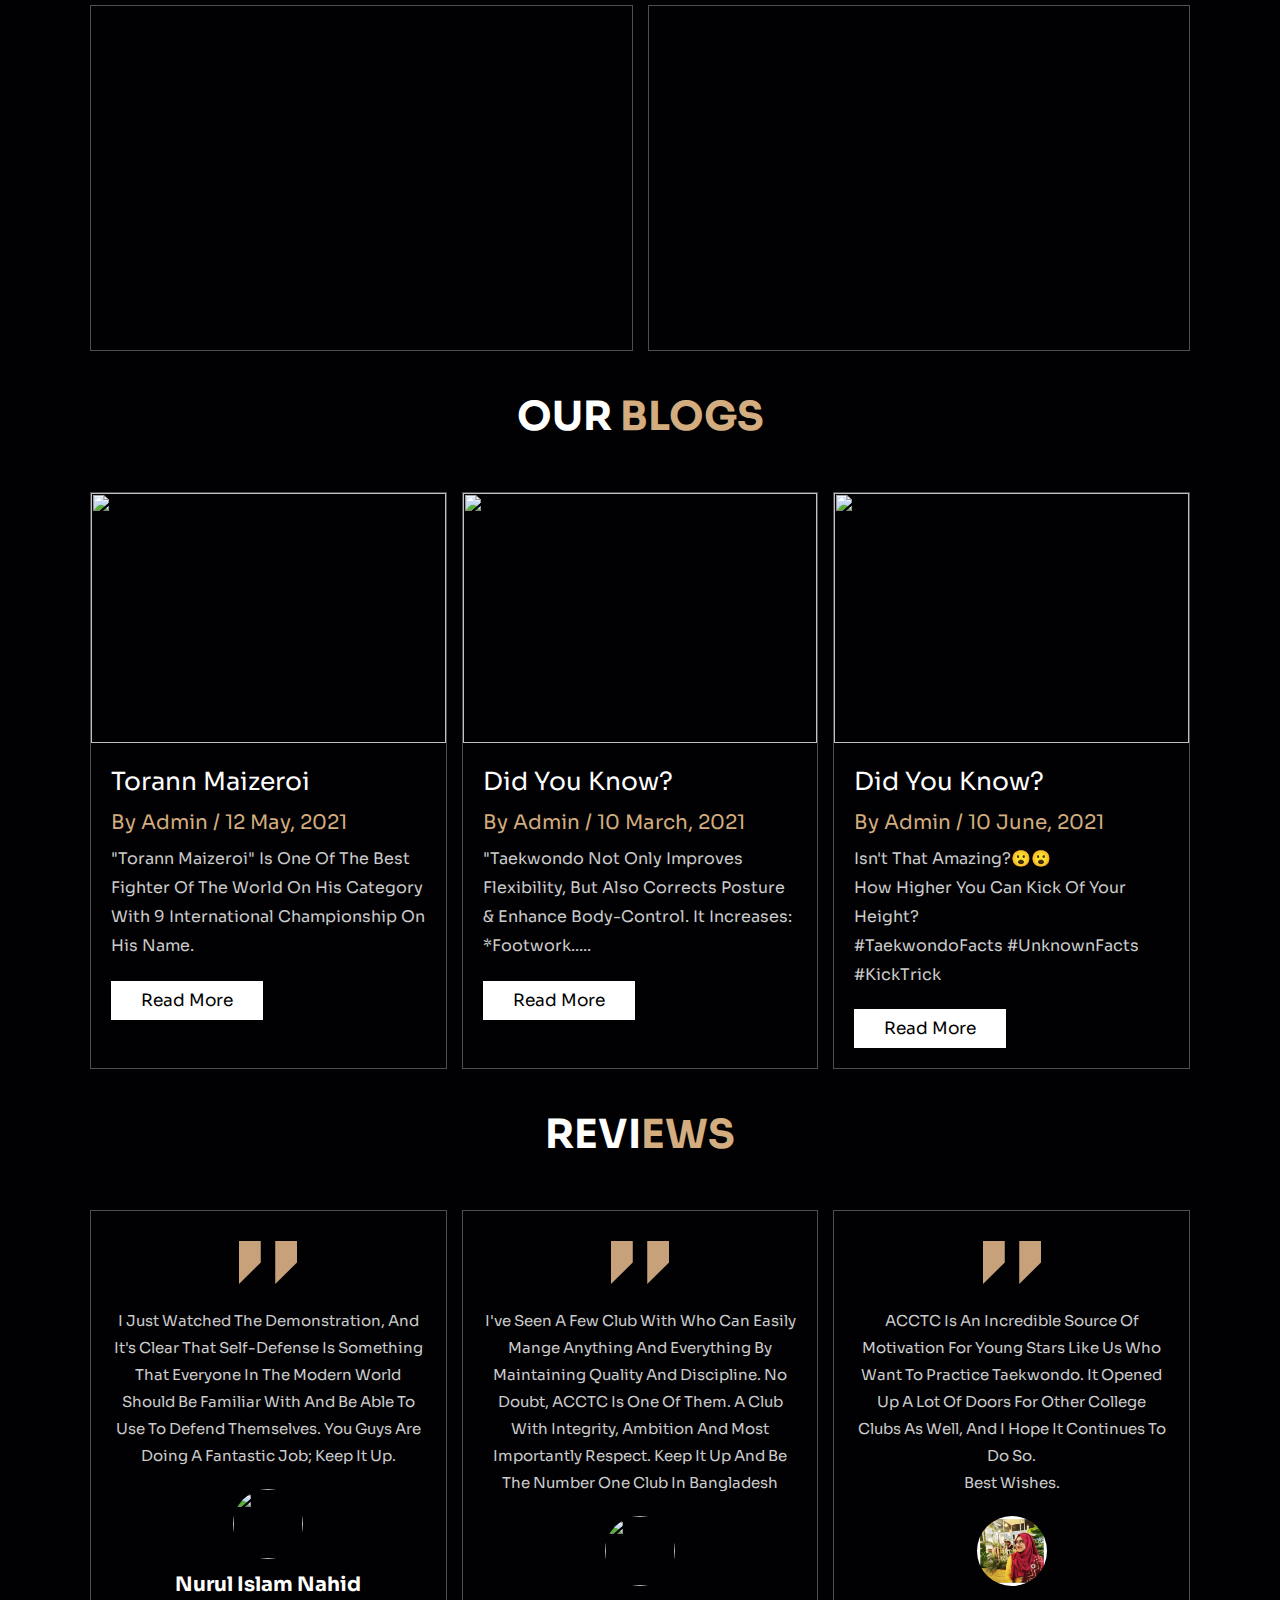
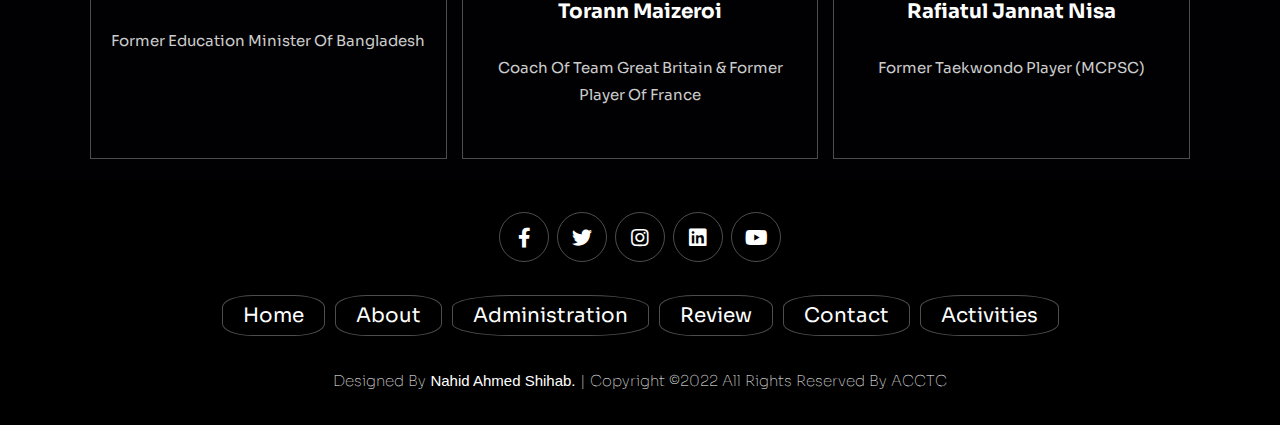
==== commit 7af7a6e9: "Update index.html" ====
--- a/index.html
+++ b/index.html
@@ -175,8 +175,8 @@
             <img src="images/menu-4.jpeg" alt="">
             <h3>Nahid Ahmed Shihab</h3>
             <div class="price">Chief Advisor <br>
-                    President: 2018-2020</div>
-            <a href="https://nasxion.github.io/nahidahmed/" class="btn">Contact</a>
+                    President: 2018-2019</div>
+            <a href="https://nasxion.github.io/shihab/" class="btn">Contact</a>
         </div>
 
   <div class="box">
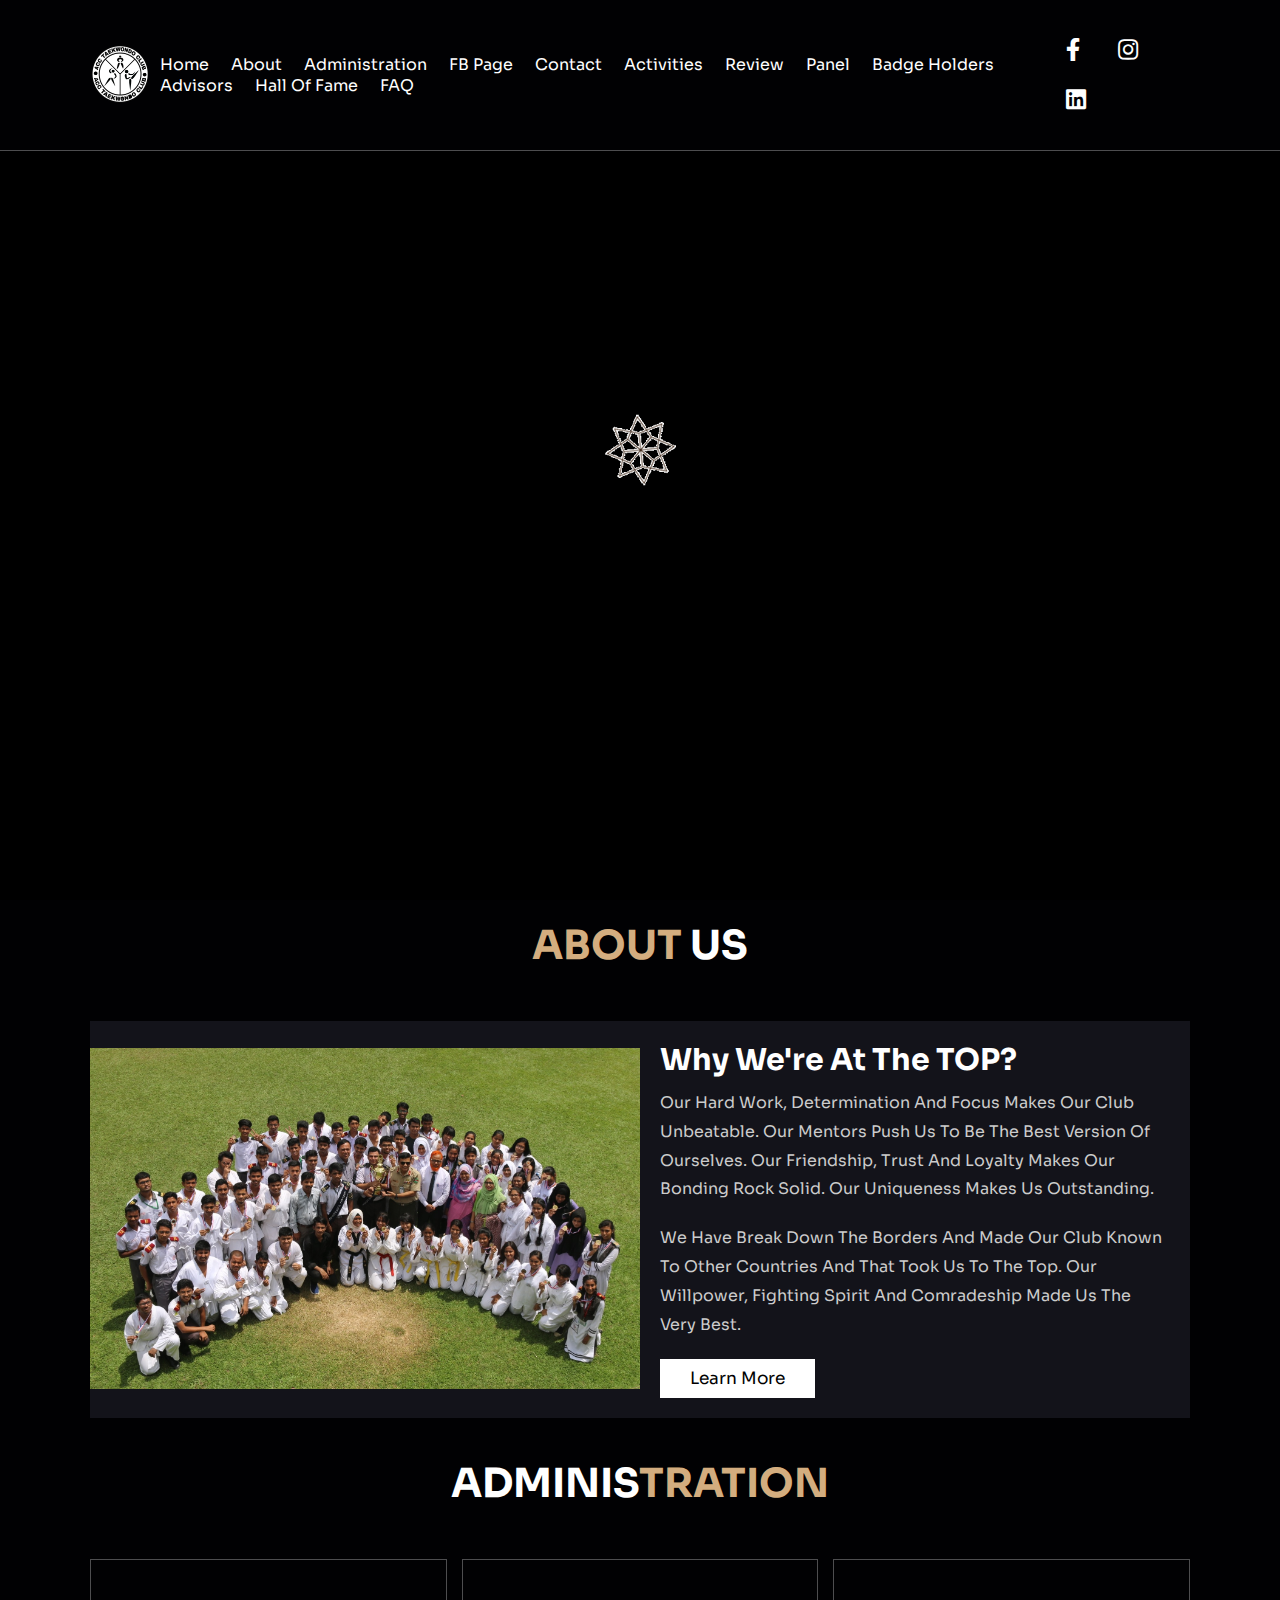
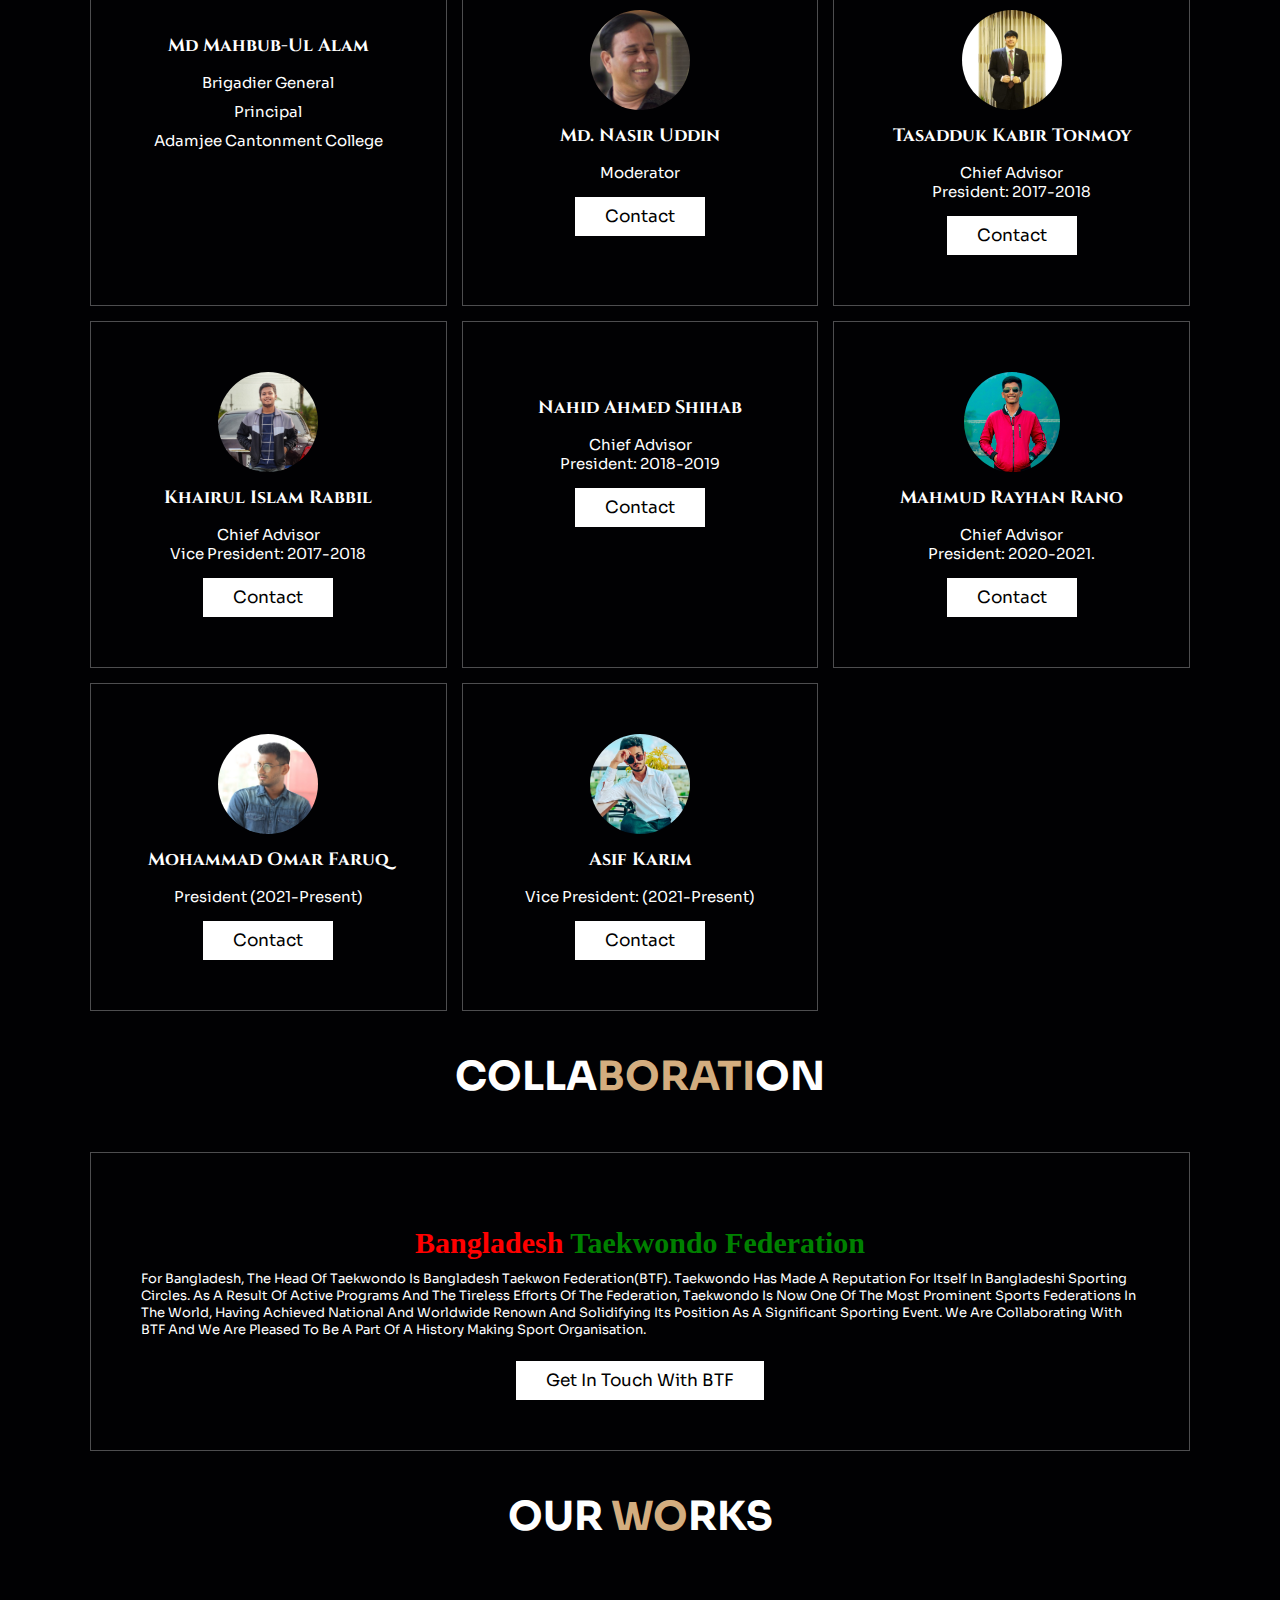
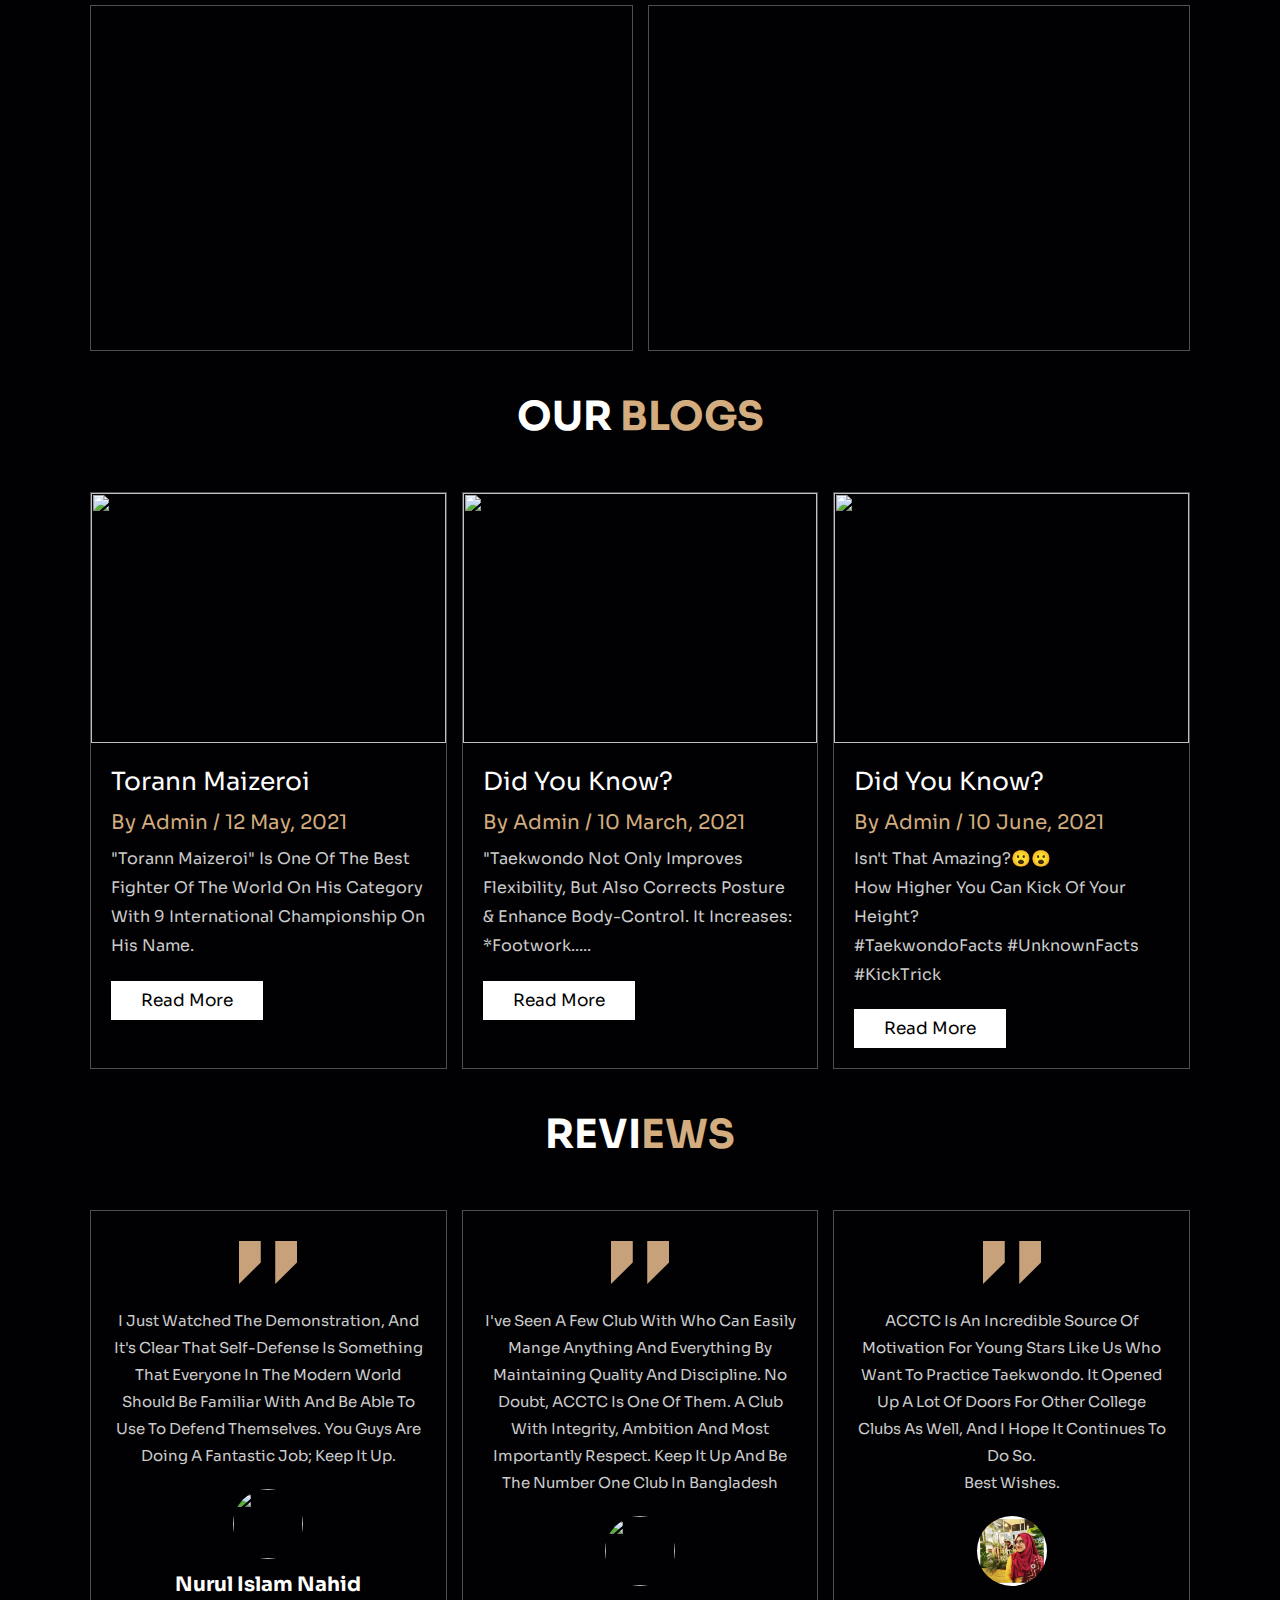
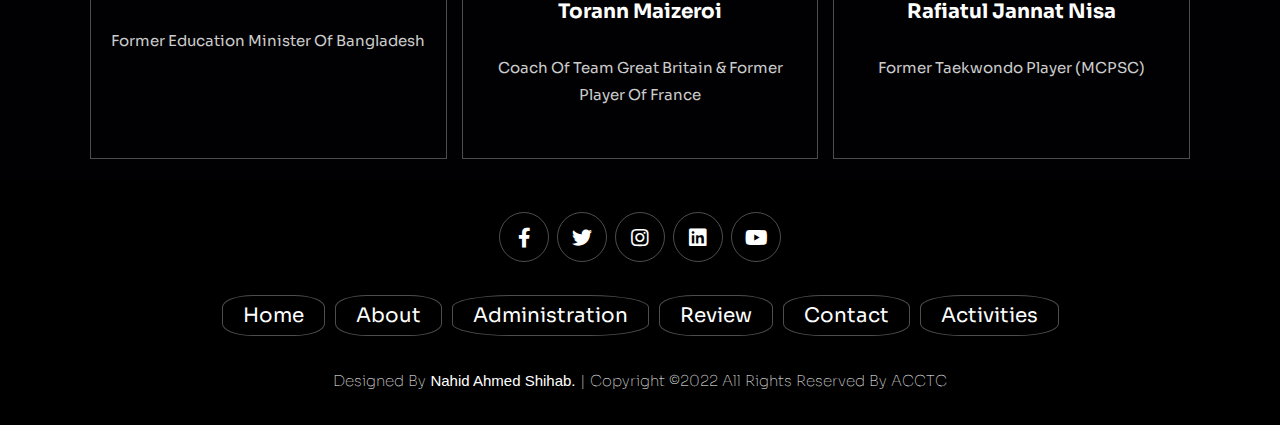
==== commit d7abccb0: "Loader added" ====
--- a/index.html
+++ b/index.html
@@ -1,5 +1,4 @@
 <!DOCTYPE html>
-<html lang="en">
 <head>
     <meta charset="UTF-8">
     <meta http-equiv="X-UA-Compatible" content="IE=edge">
@@ -11,15 +10,18 @@
 
     <!-- custom css file link  -->
     <link rel="stylesheet" href="css/style.css">
+    <link rel="stylesheet" href="css/loader.css">
 
 </head>
 <body>
-    
+        <div class="loader">
+            <img src="images/loading3.gif">
+        </div>
 <!-- header section starts  -->
 
 <header class="header">
 
-    <a href="#" class="logo">
+    <a href="https://acctaekwondoclub.github.io/site/" class="logo">
         <img src="images/logo.png" alt="">
     </a>
 
@@ -369,17 +371,6 @@
 <!-- review section ends -->
 
 
-
-
-
-
-
-
-
-
-
-
-
 <!-- footer section starts  -->
 
 <section class="footer">
@@ -393,7 +384,7 @@
     </div>
 
     <div class="links">
-        <a href="#">home</a>
+        <a href="https://acctaekwondoclub.github.io/site/">home</a>
         <a href="#about">about</a>
         <a href="#menu">Administration</a>
         <a href="#review">review</a>
@@ -401,30 +392,16 @@
         <a href="#youtube">Activities</a>
     </div>
 
-    <div class="credit">Designed by <span><a class="devto" href="https://nasxion.github.io/nahidahmed/">Nahid Ahmed Shihab.</a></span> | copyright ©2022 all rights reserved by ACCTC</div>
+    <div class="credit">Designed by <span><a class="devto" href="https://nasxion.github.io/shihab/">Nahid Ahmed Shihab.</a></span> | copyright ©2022 all rights reserved by ACCTC</div>
 
 </section>
 
 <!-- footer section ends -->
-
-
-
-
-
-
-
-
-
-
-
-
-
-
-
 
 
 <!-- custom js file link  -->
 <script src="js/script.js"></script>
 
+
 </body>
 </html>--- a/css/loader.css
+++ b/css/loader.css
@@ -0,0 +1,34 @@
+.loader {
+    position: fixed;
+    z-index: 99;
+    top: 0;
+    left: 0;
+    width: 100%;
+    height: 100%;
+    background: rgb(0, 0, 0);
+    display: flex;
+    justify-content: center;
+    align-items: center;
+}
+
+.loader > img {
+    width: 100px;
+}
+
+.loader.hidden {
+    animation: fadeOut 1s;
+    animation-fill-mode: forwards;
+}
+
+@keyframes fadeOut {
+    100% {
+        opacity: 0;
+        visibility: hidden;
+    }
+}
+
+.thumb {
+    height: 100px;
+    border: 1px solid black;
+    margin: 10px;
+}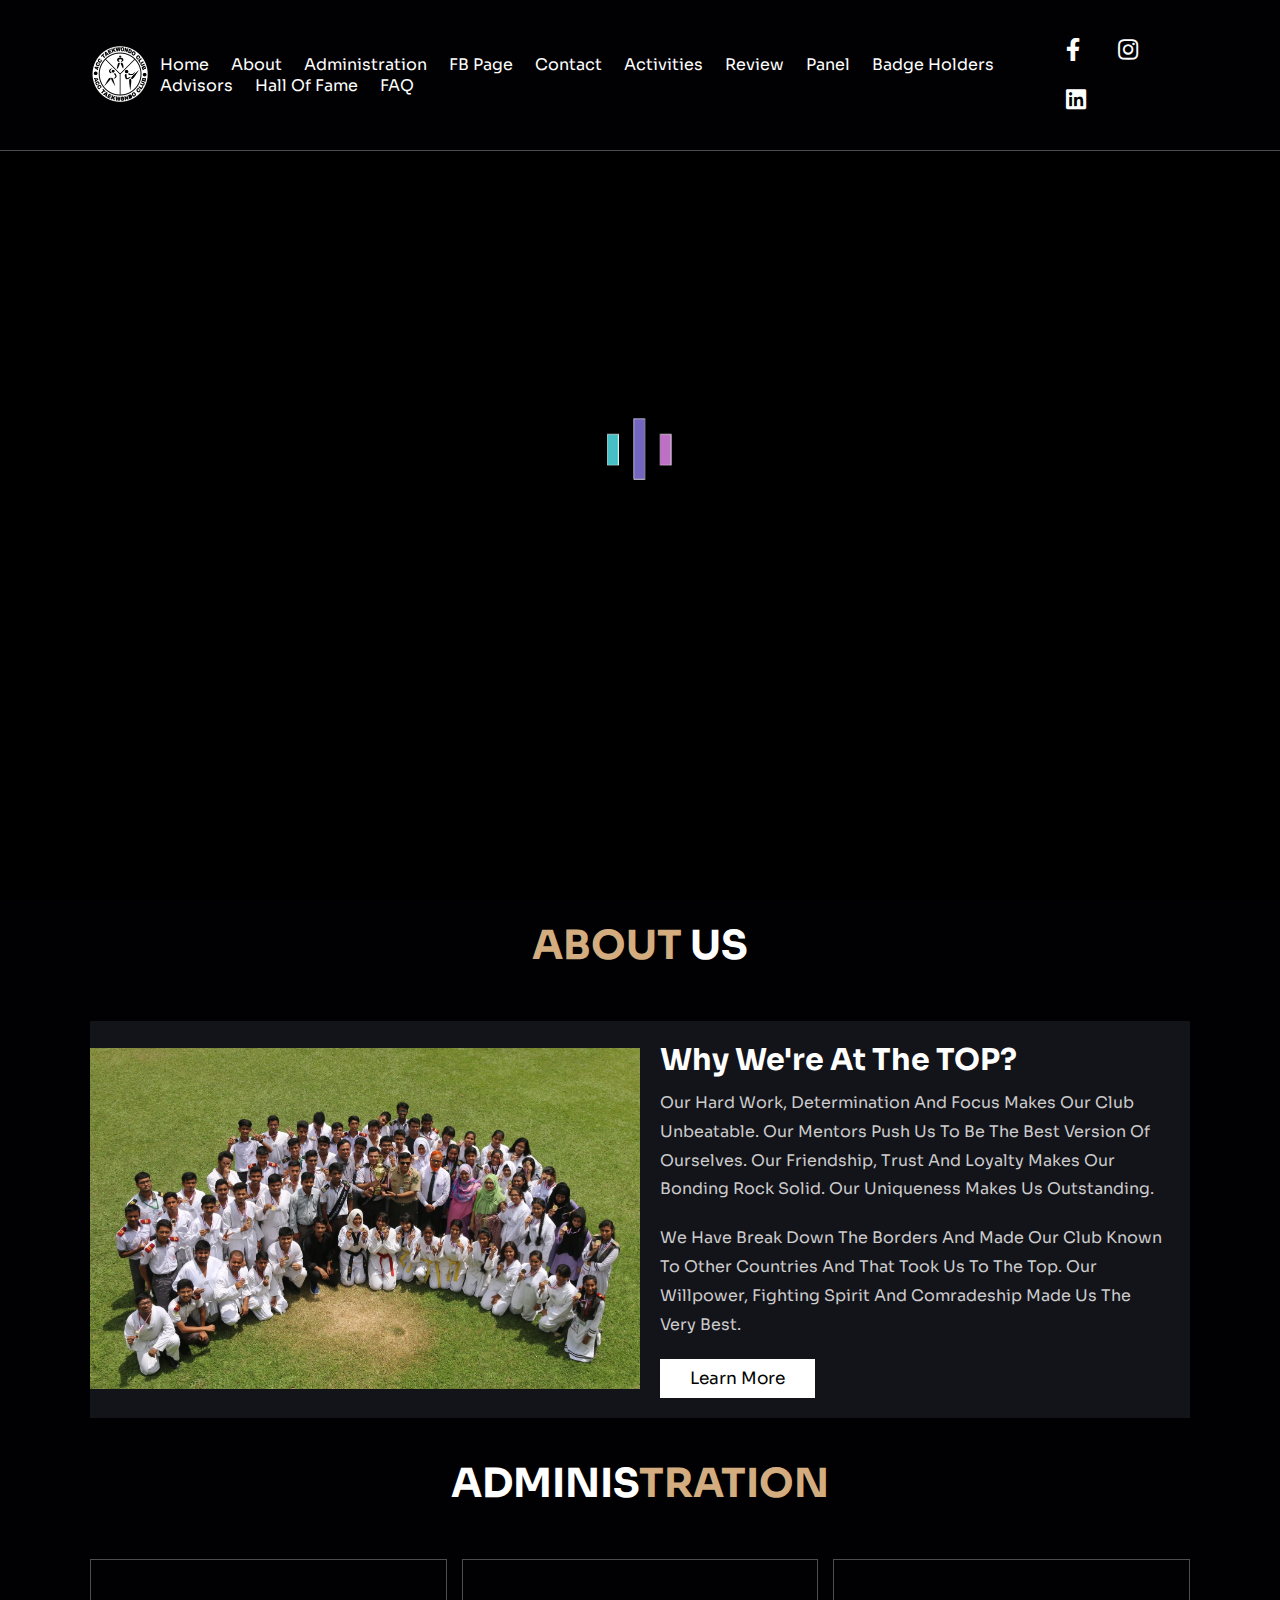
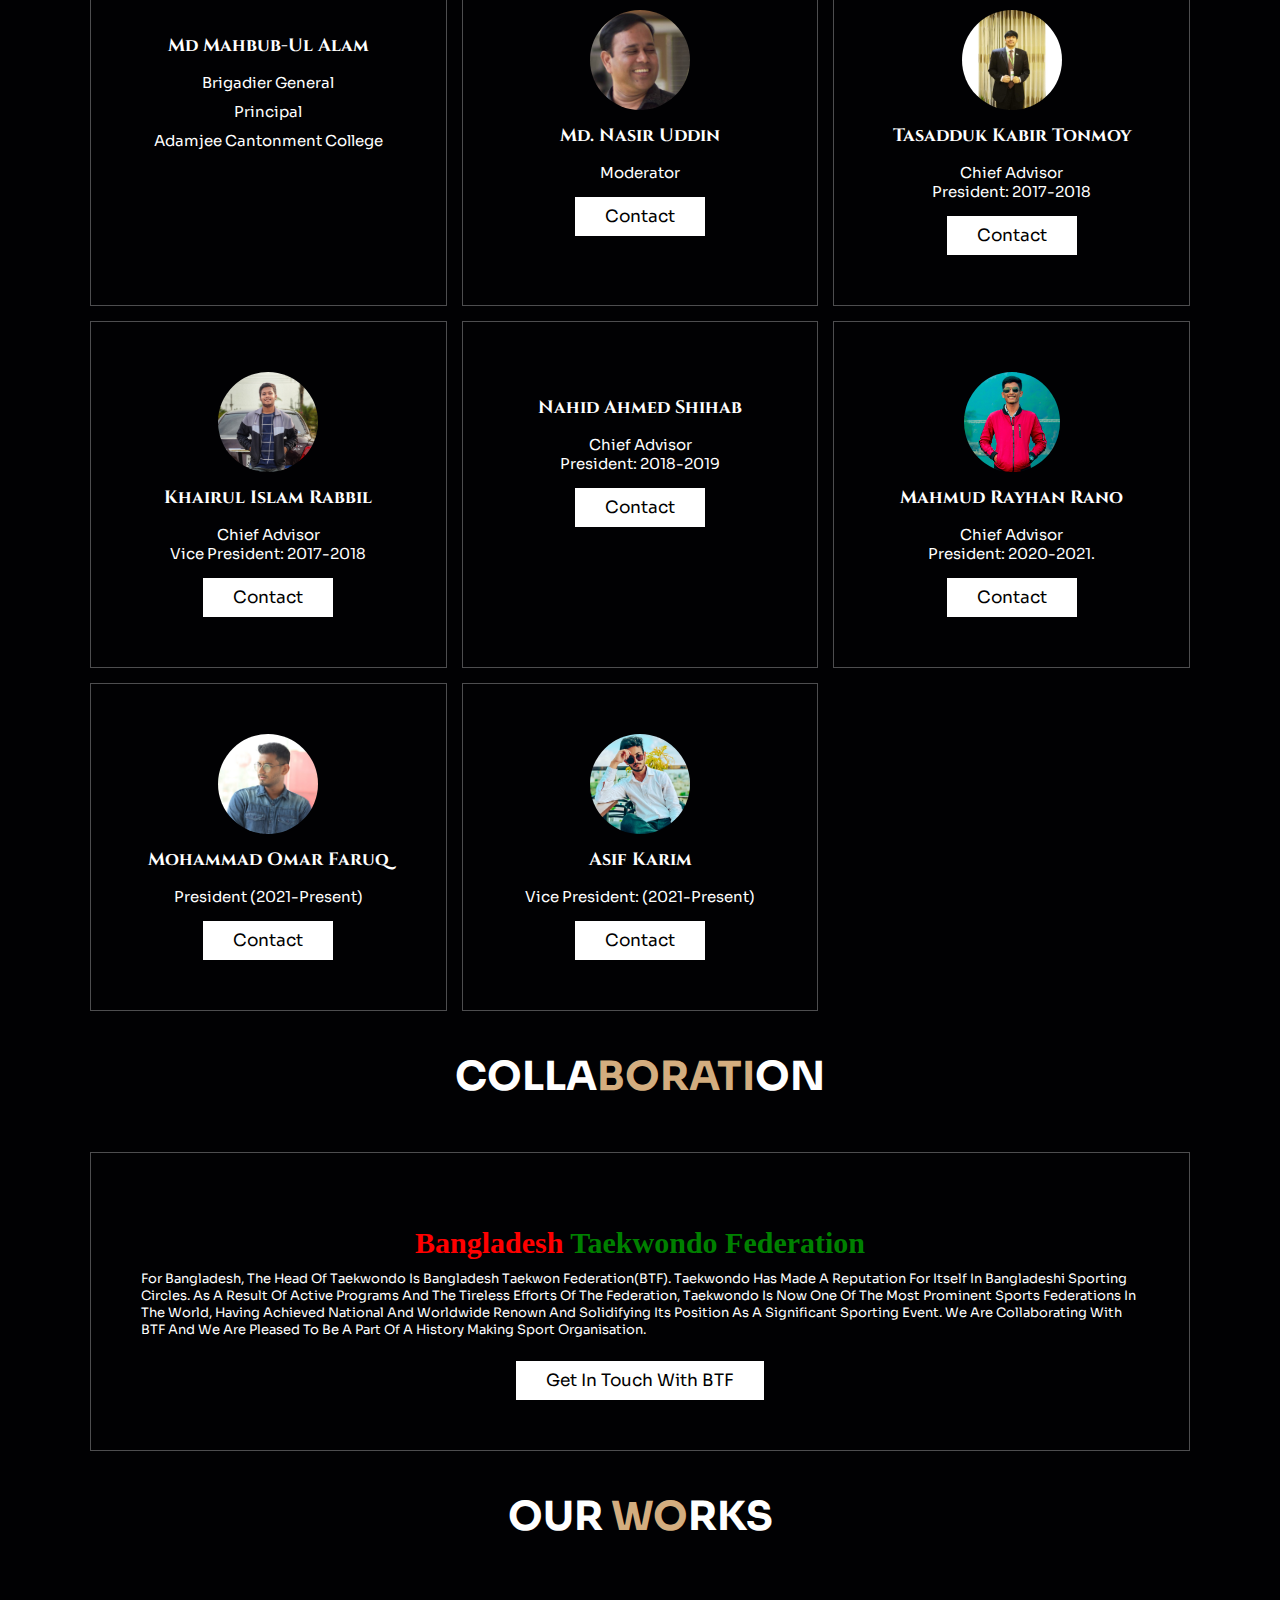
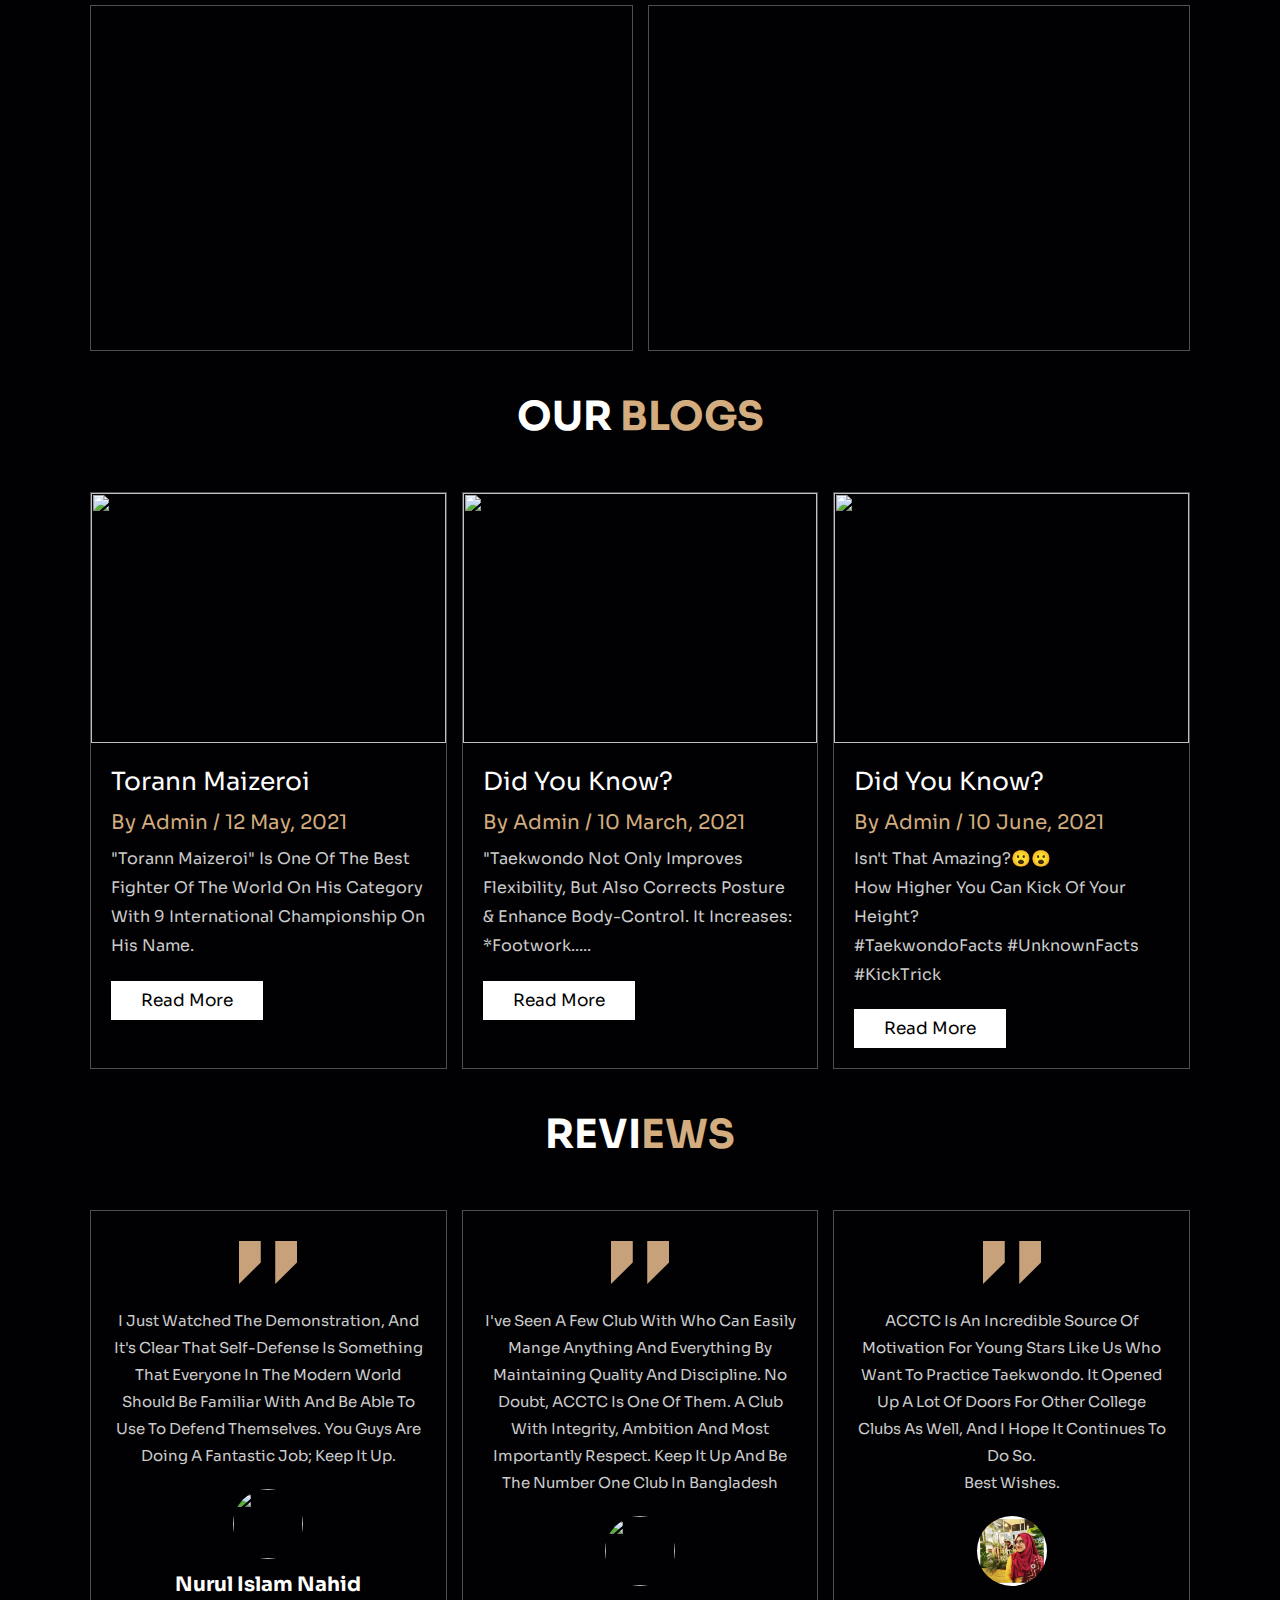
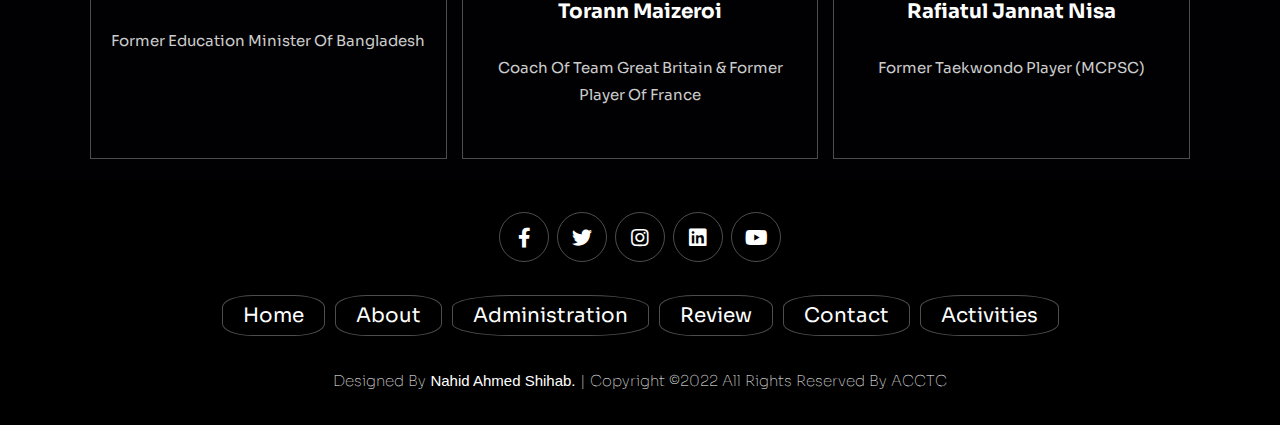
==== commit 9debd2aa: "Update index.html" ====
--- a/index.html
+++ b/index.html
@@ -15,7 +15,7 @@
 </head>
 <body>
         <div class="loader">
-            <img src="images/loading3.gif">
+            <img src="images/loading.gif">
         </div>
 <!-- header section starts  -->
 
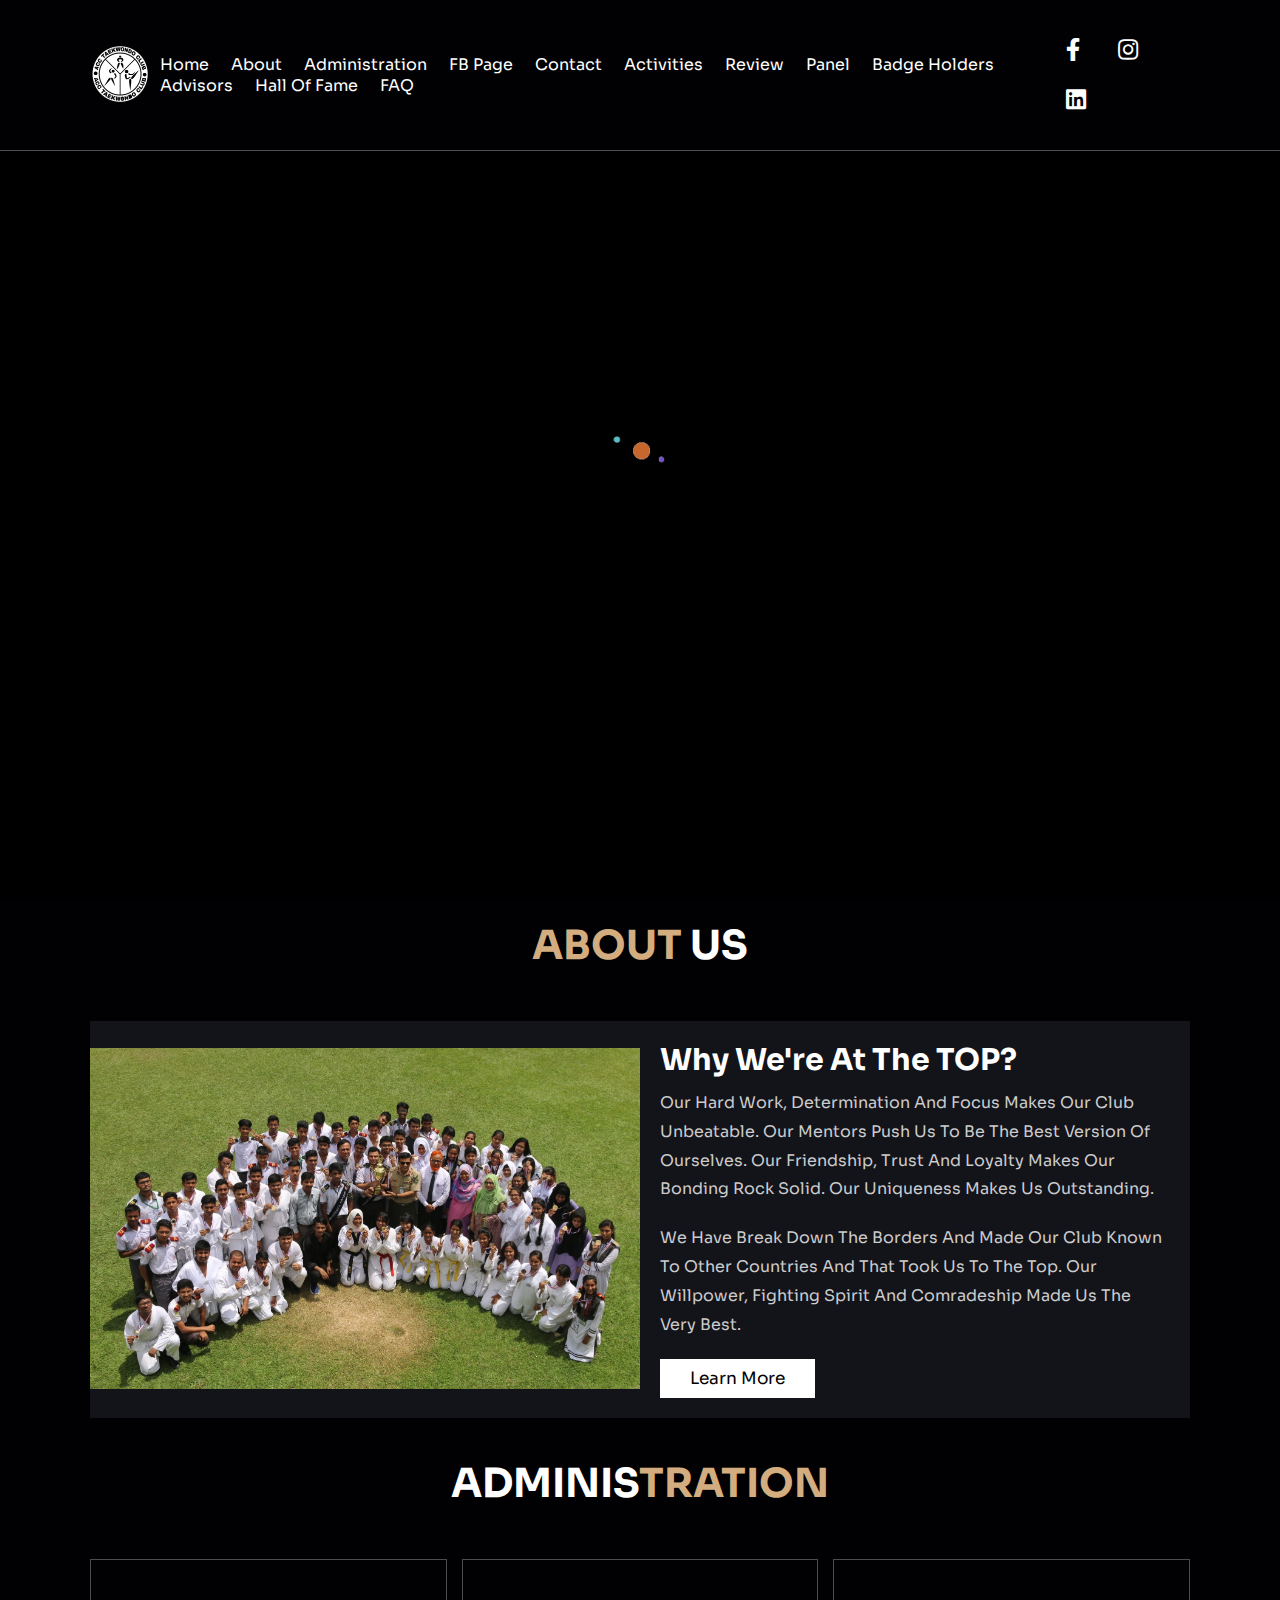
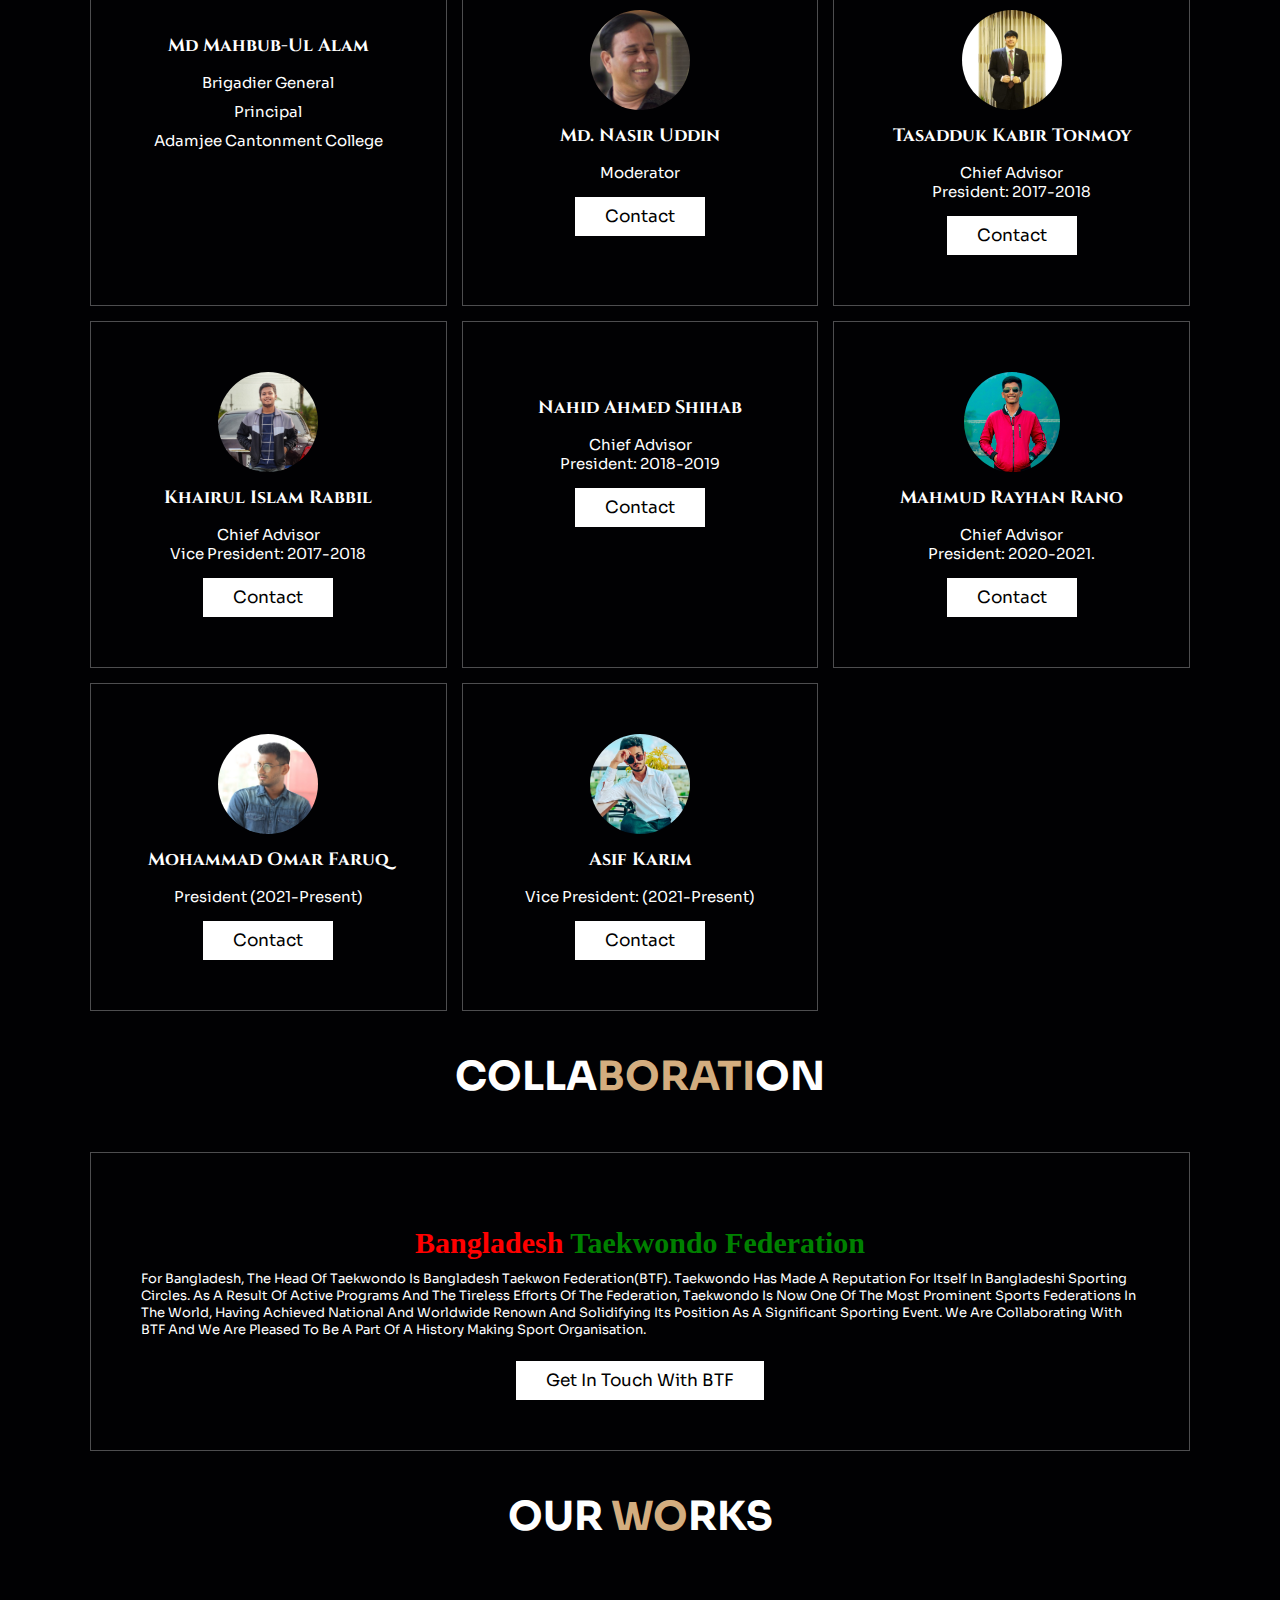
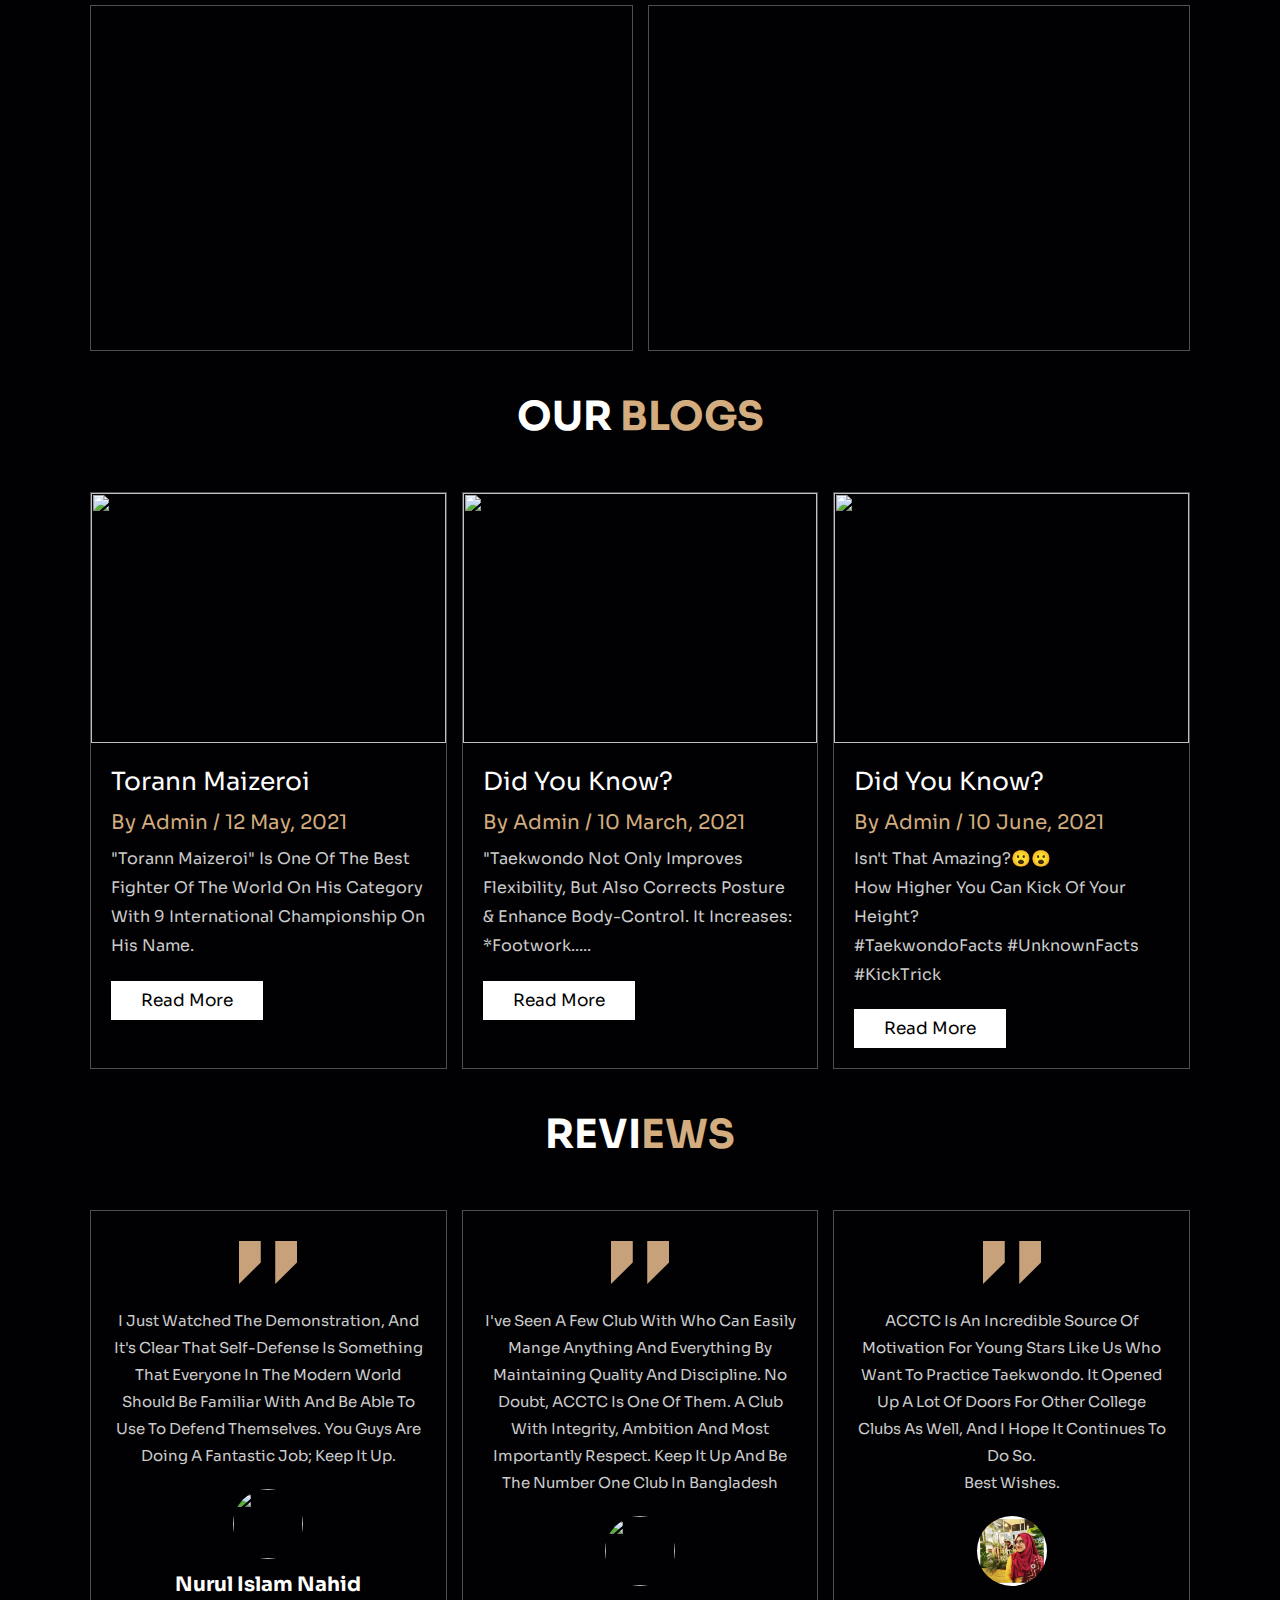
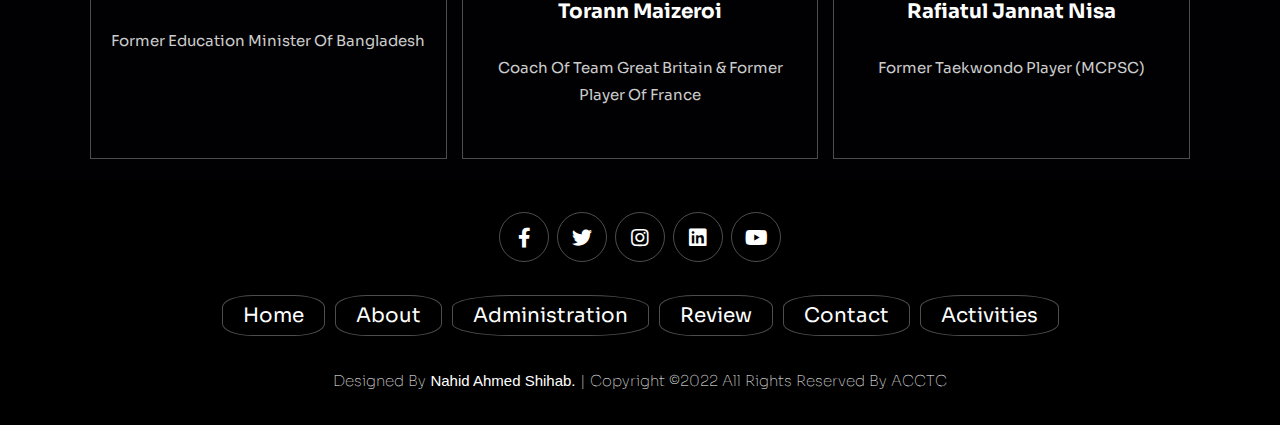
==== commit 1ee19877: "Update index.html" ====
--- a/index.html
+++ b/index.html
@@ -15,7 +15,7 @@
 </head>
 <body>
         <div class="loader">
-            <img src="images/loading.gif">
+            <img src="images/loading2.gif">
         </div>
 <!-- header section starts  -->
 
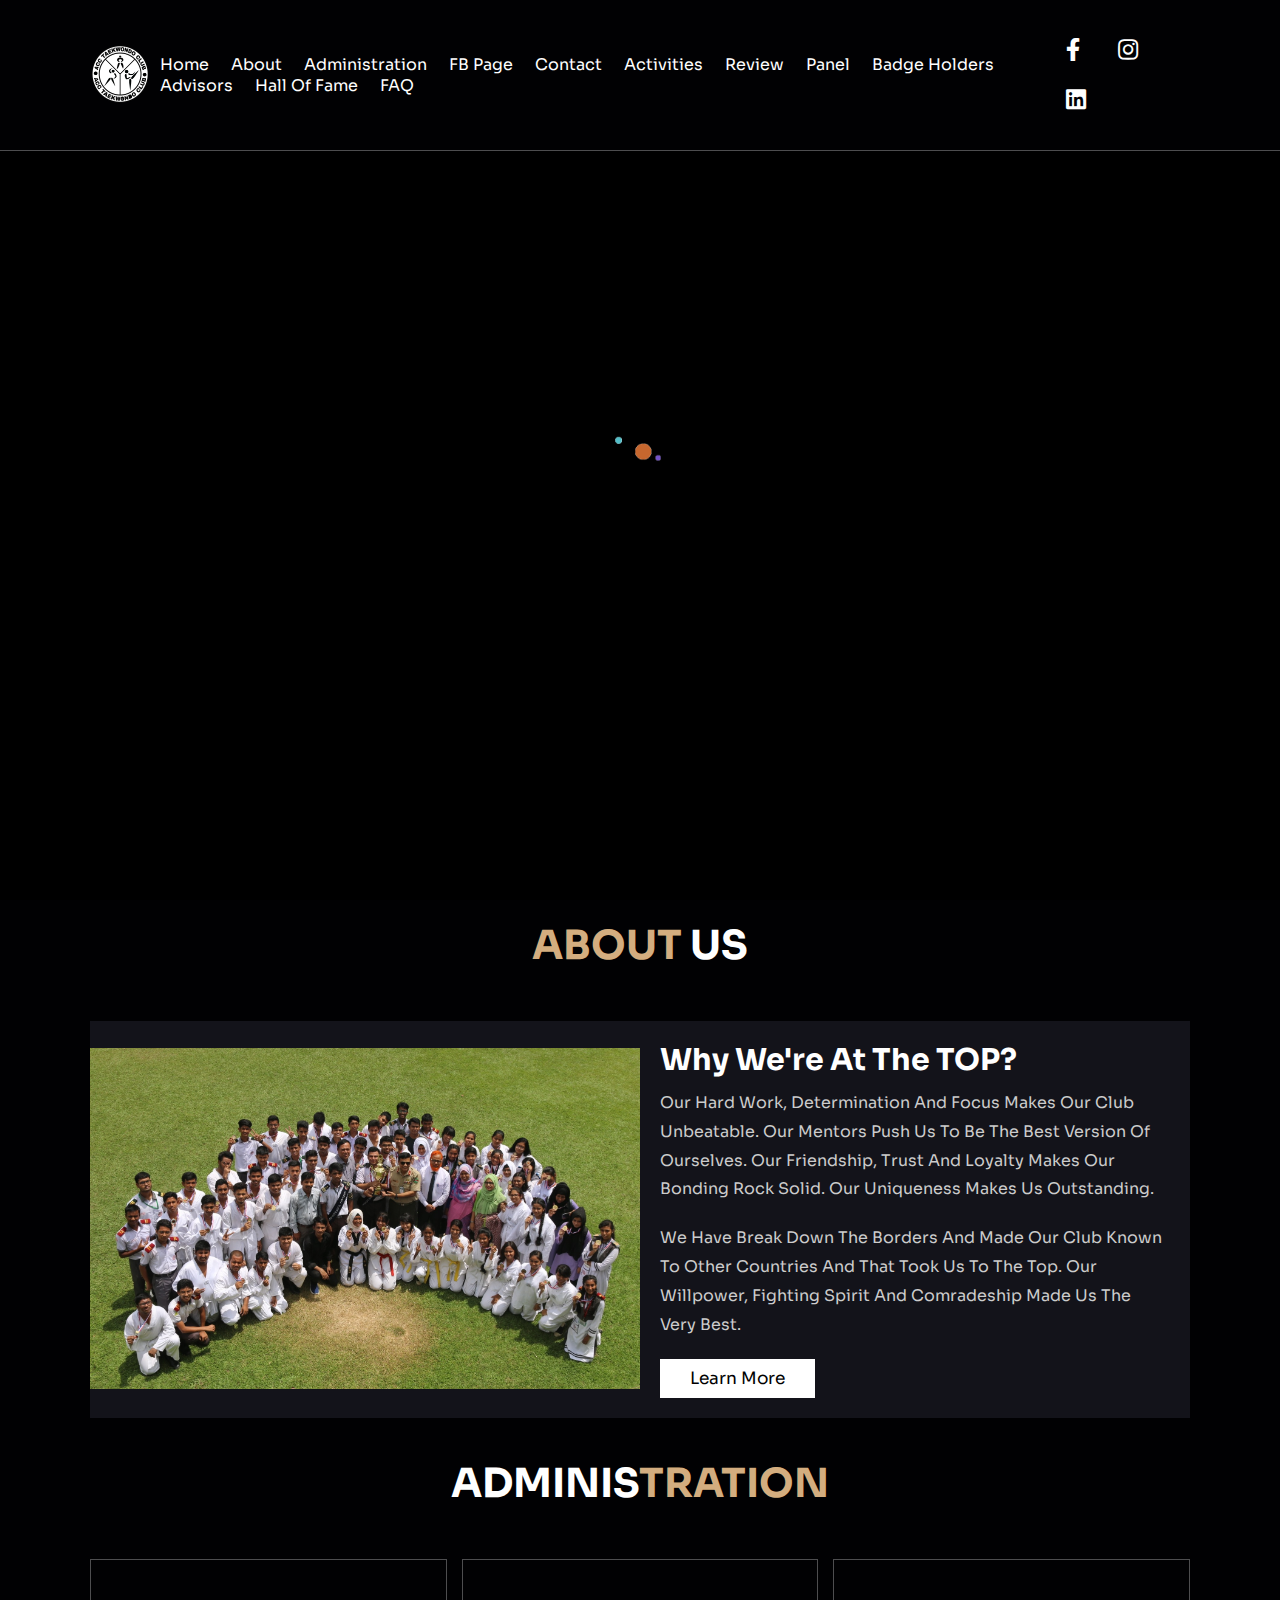
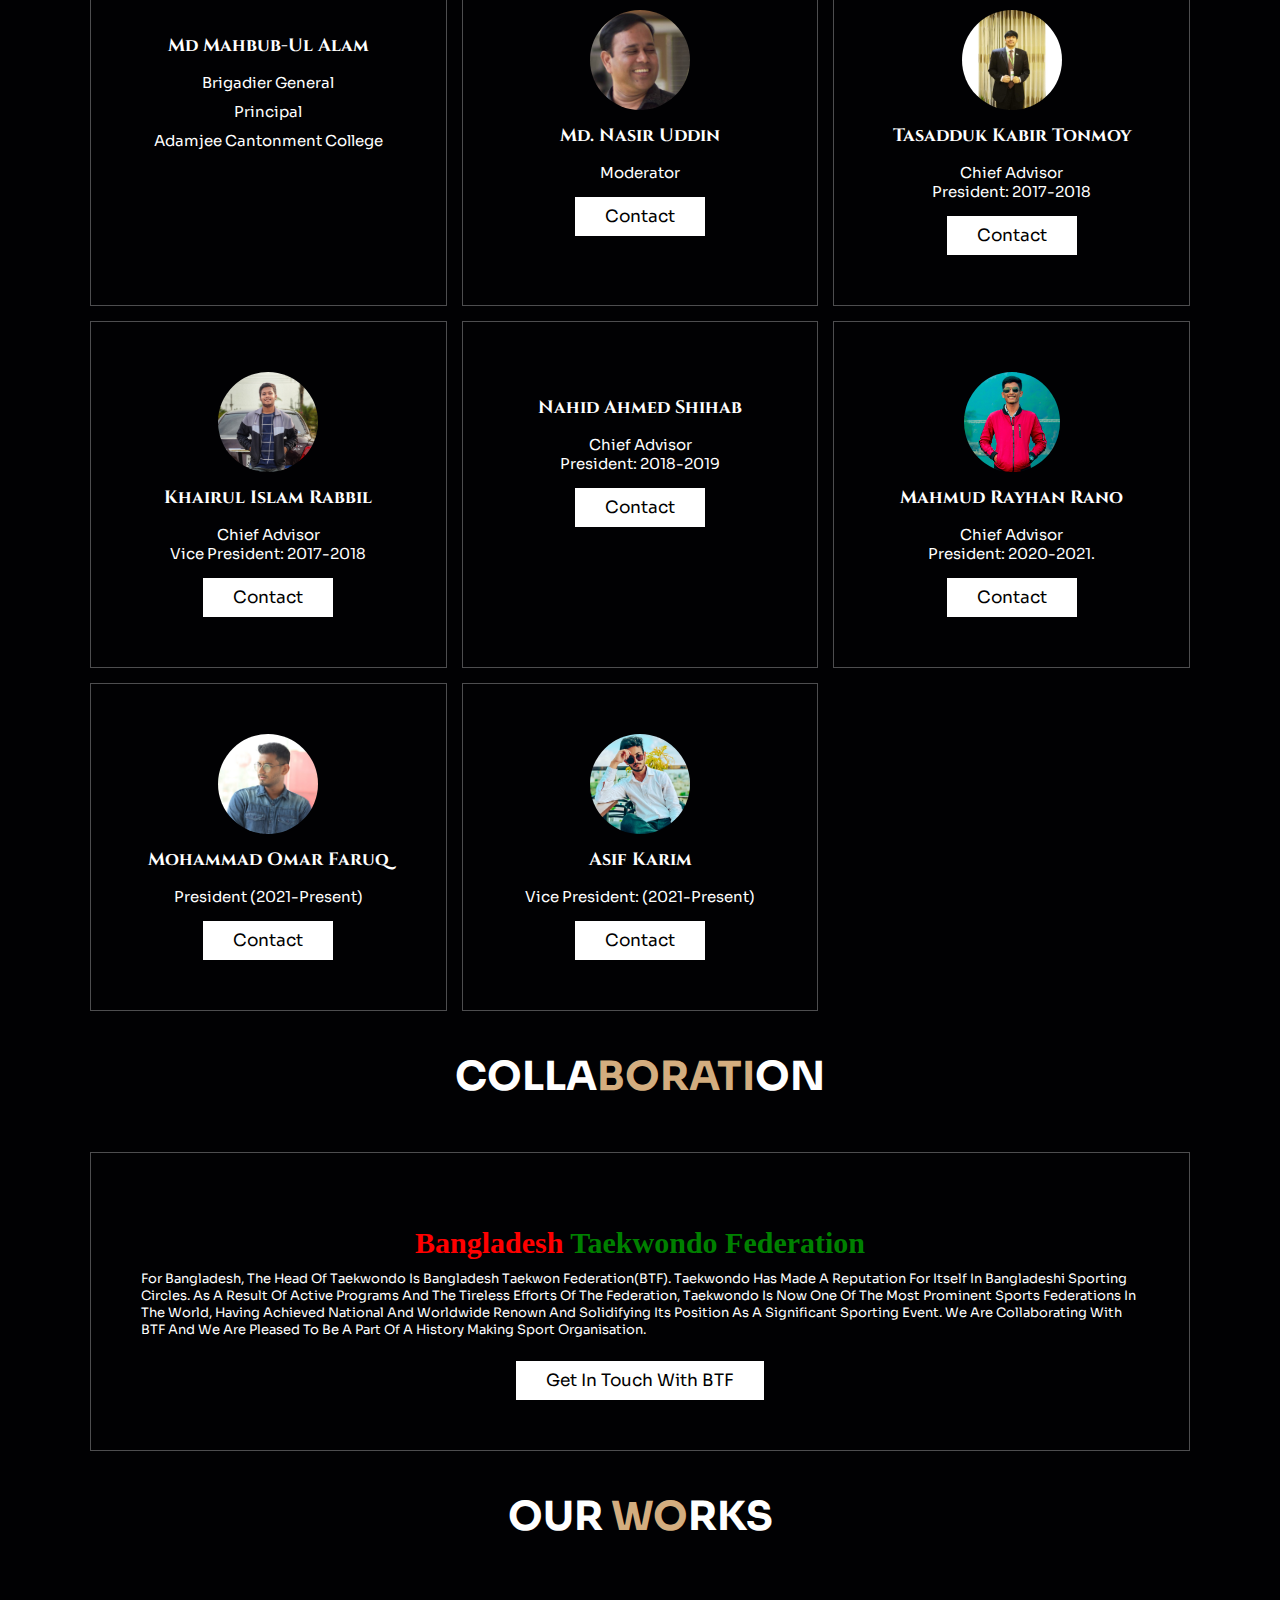
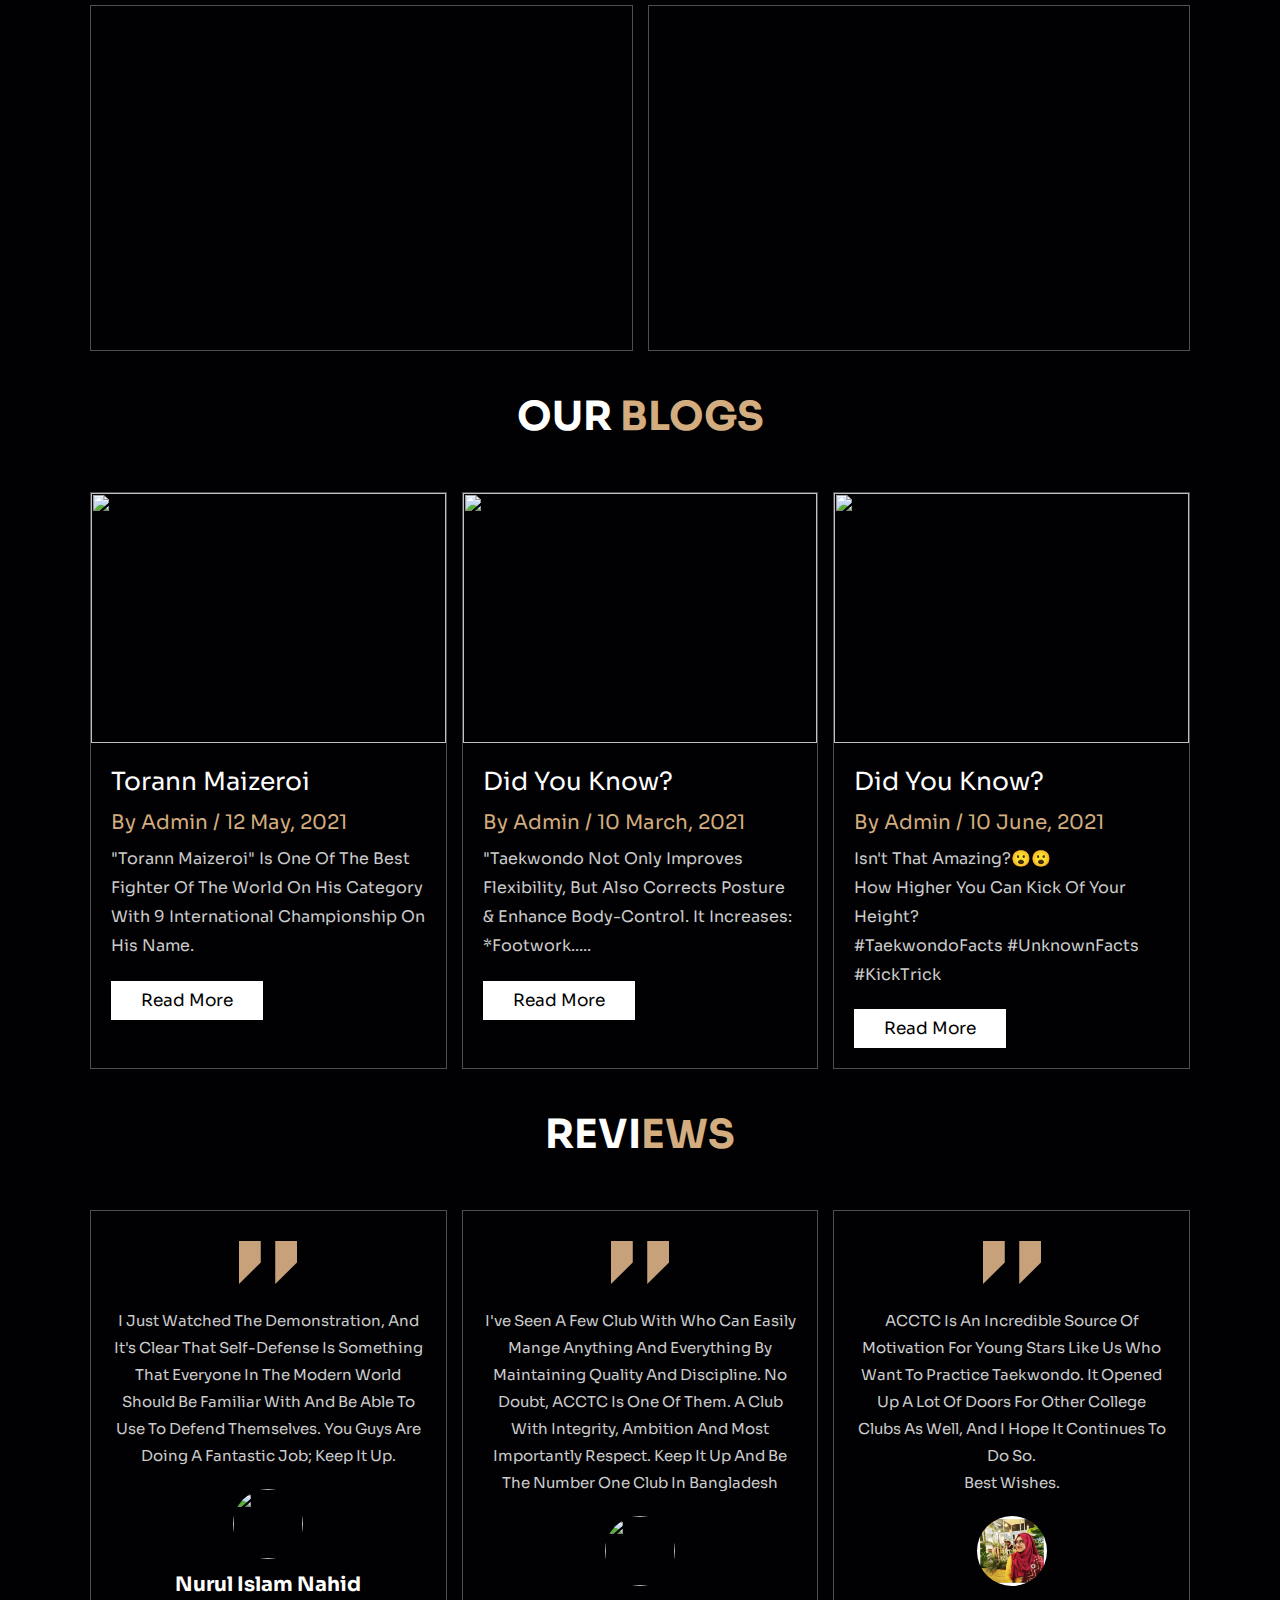
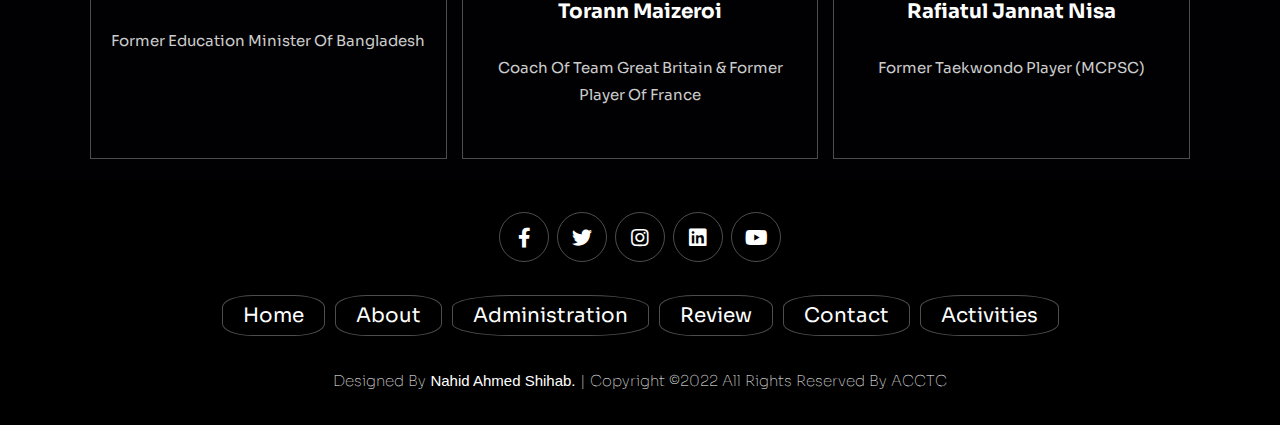
==== commit 57aa55c2: "Update index.html" ====
--- a/index.html
+++ b/index.html
@@ -12,11 +12,12 @@
     <link rel="stylesheet" href="css/style.css">
     <link rel="stylesheet" href="css/loader.css">
 
-</head>
+</head>        
+<div class="loader">
+            <img src="images/loading2.gif">
+        </div>
 <body>
-        <div class="loader">
-            <img src="images/loading2.gif">
-        </div>
+
 <!-- header section starts  -->
 
 <header class="header">
